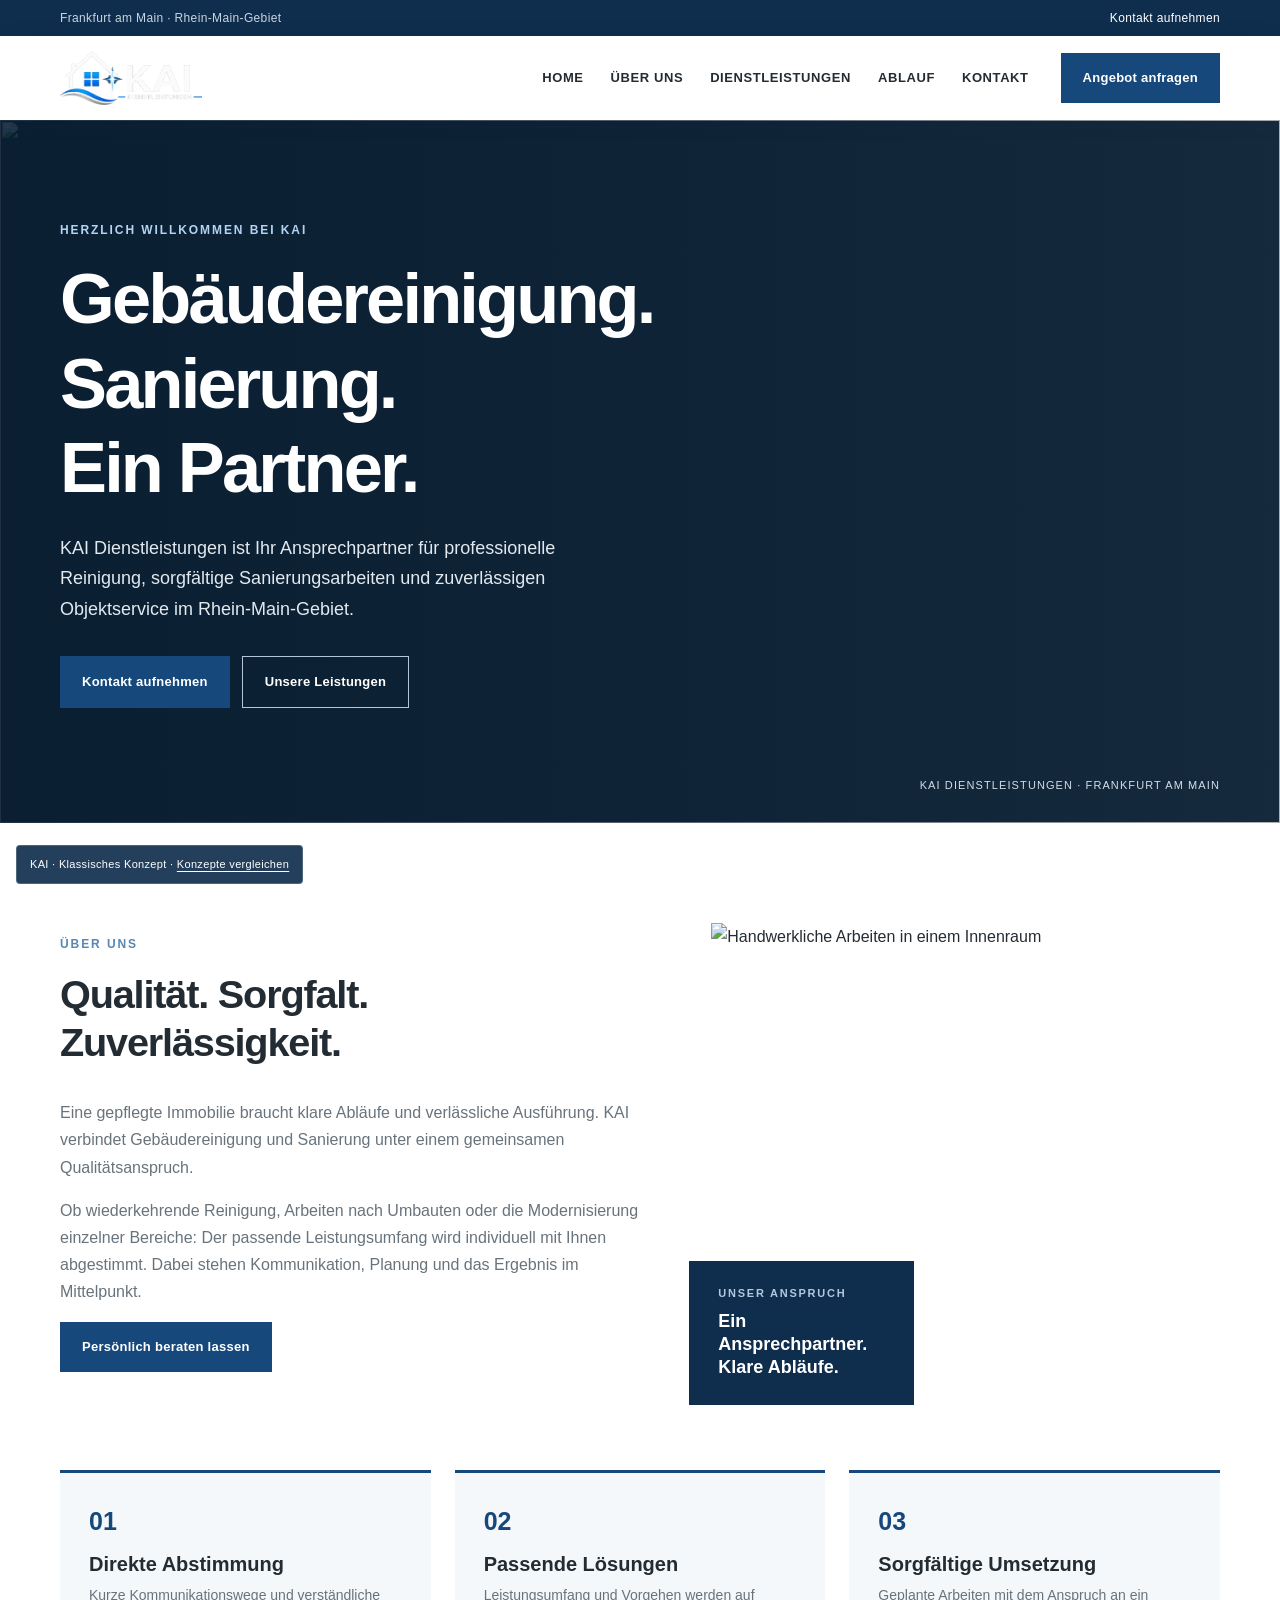
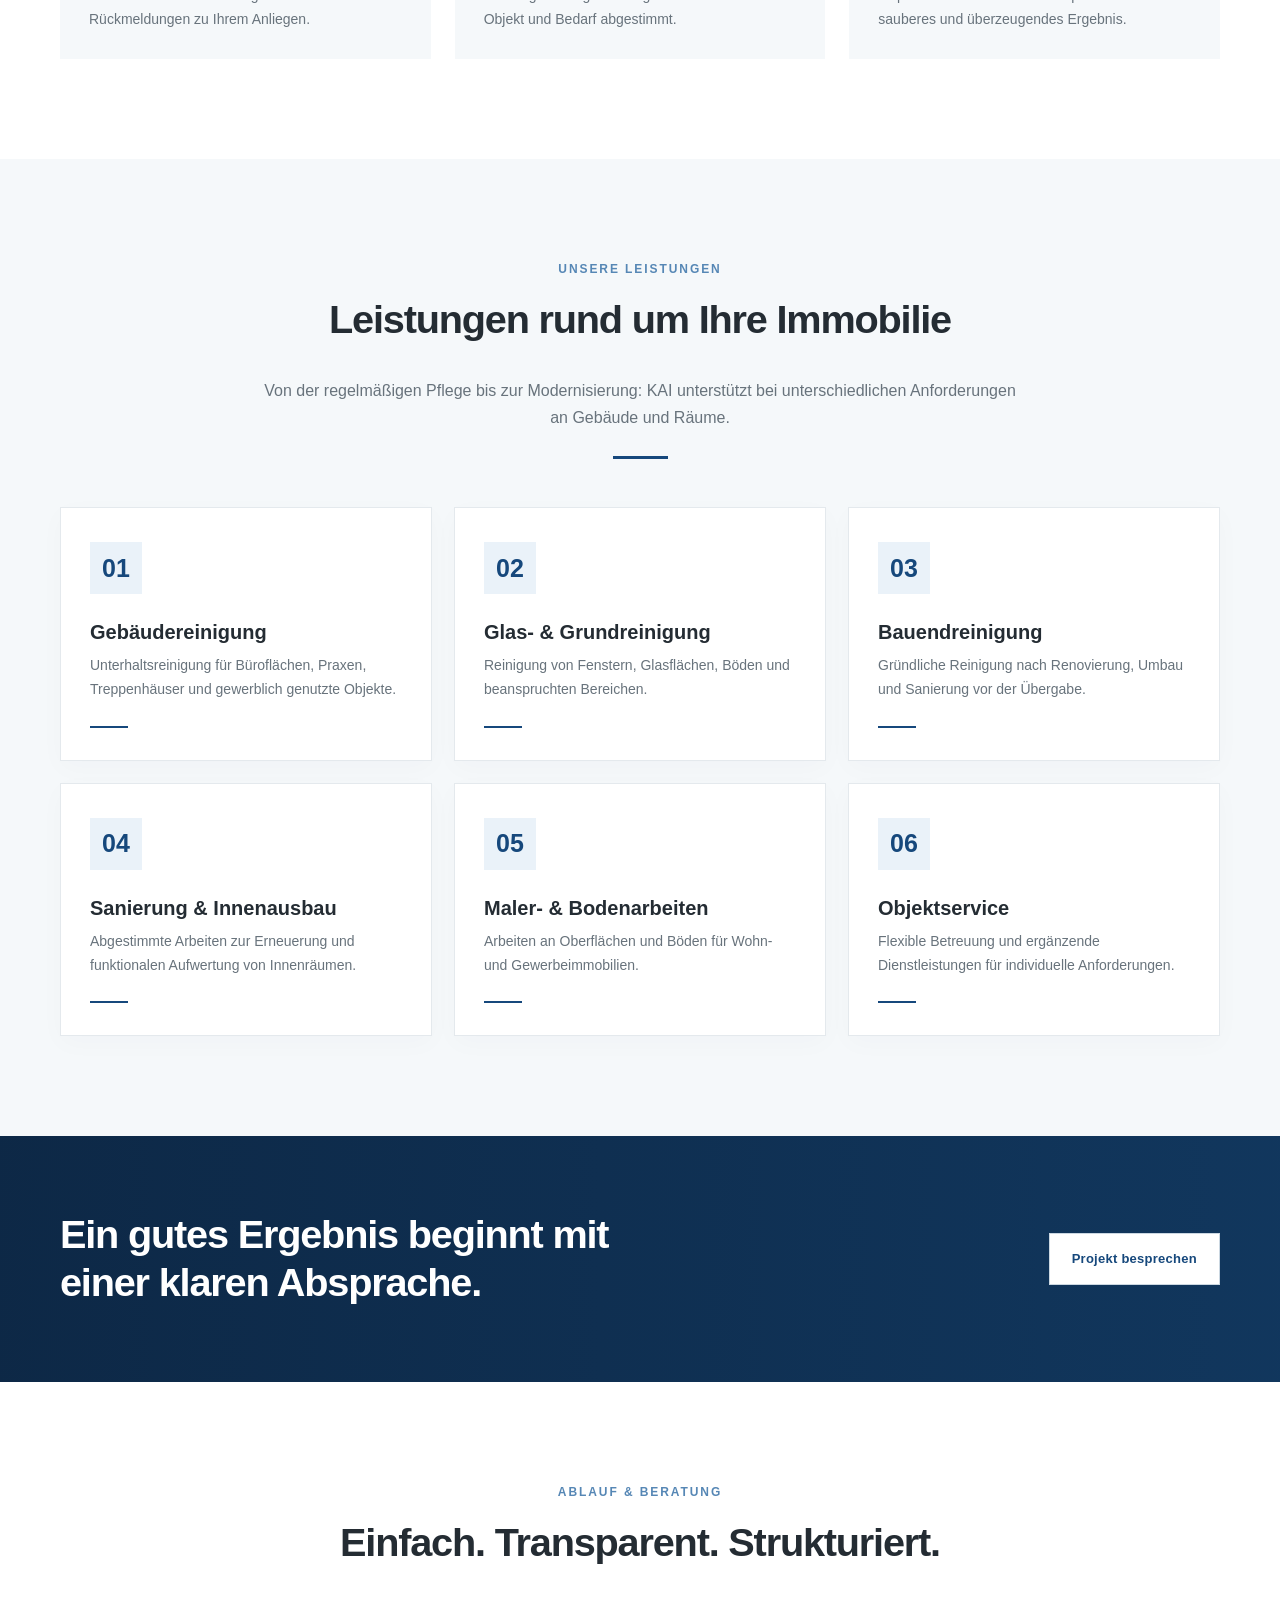
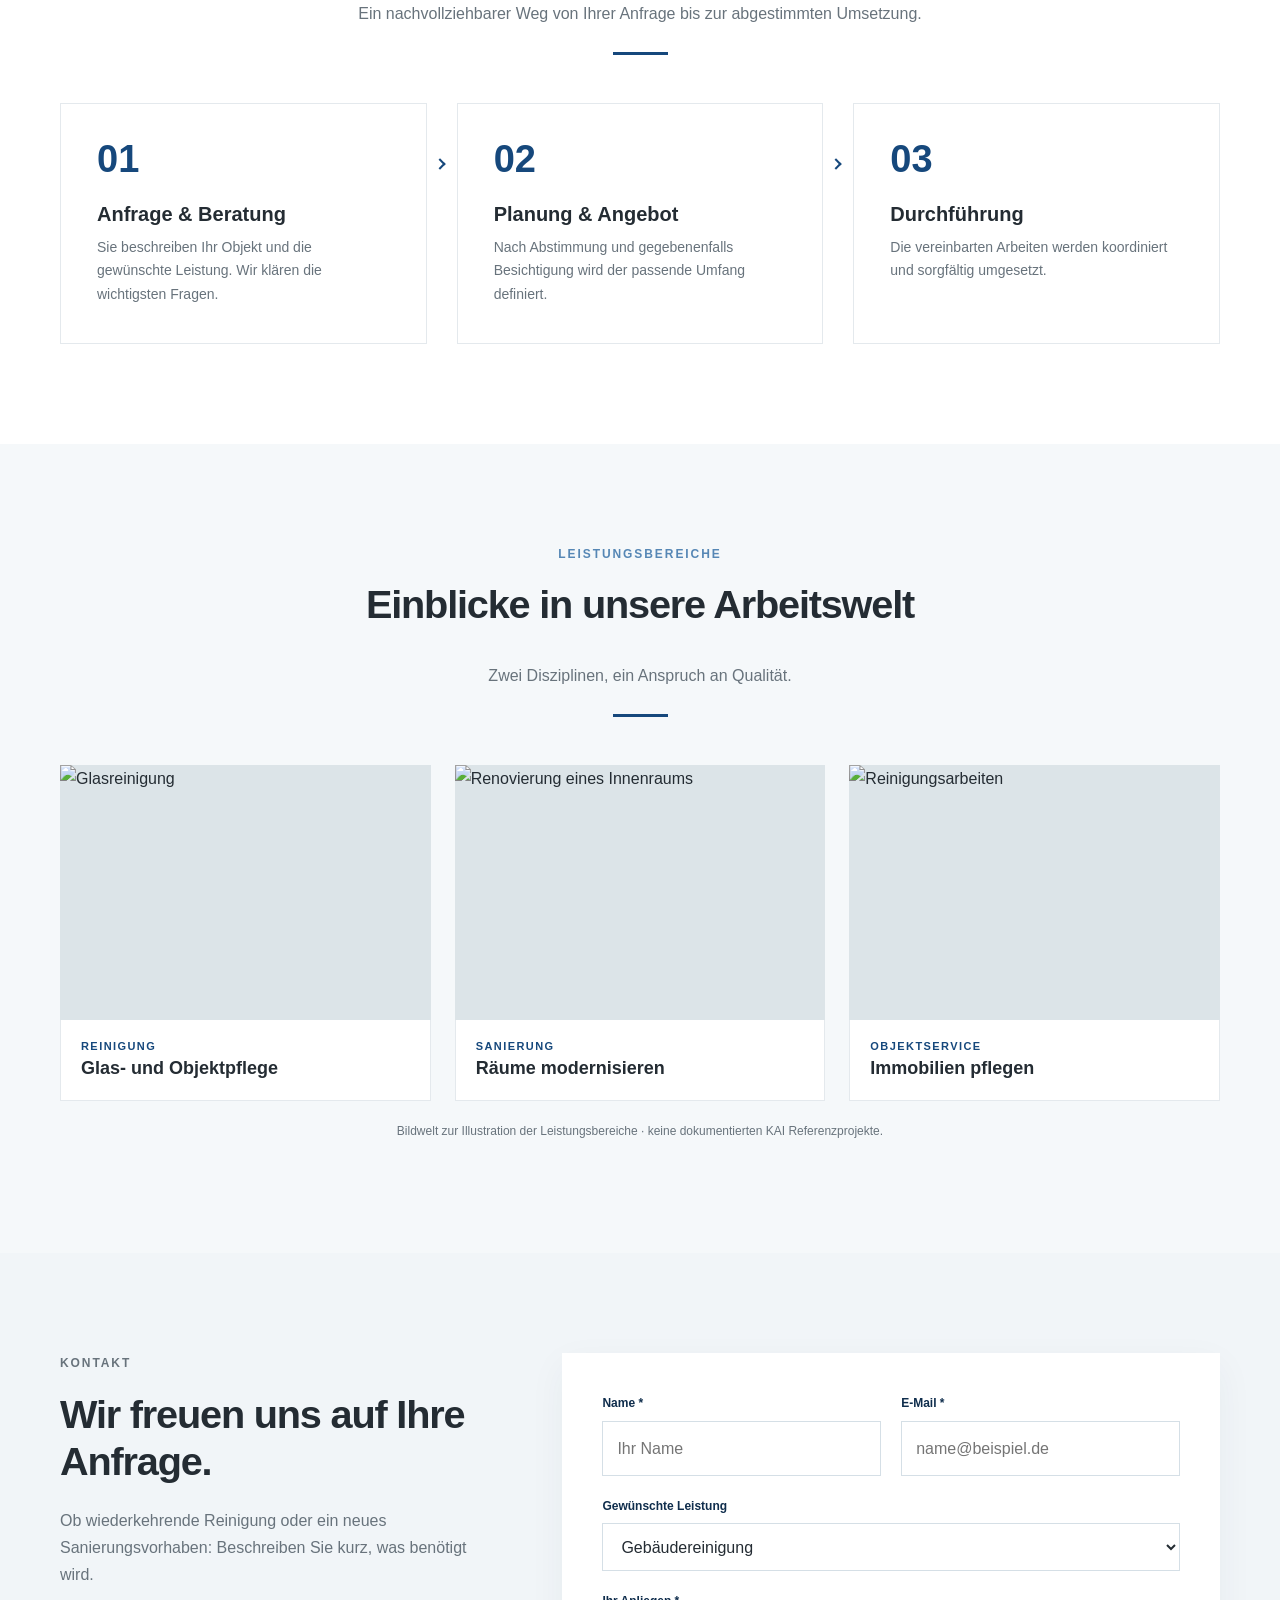
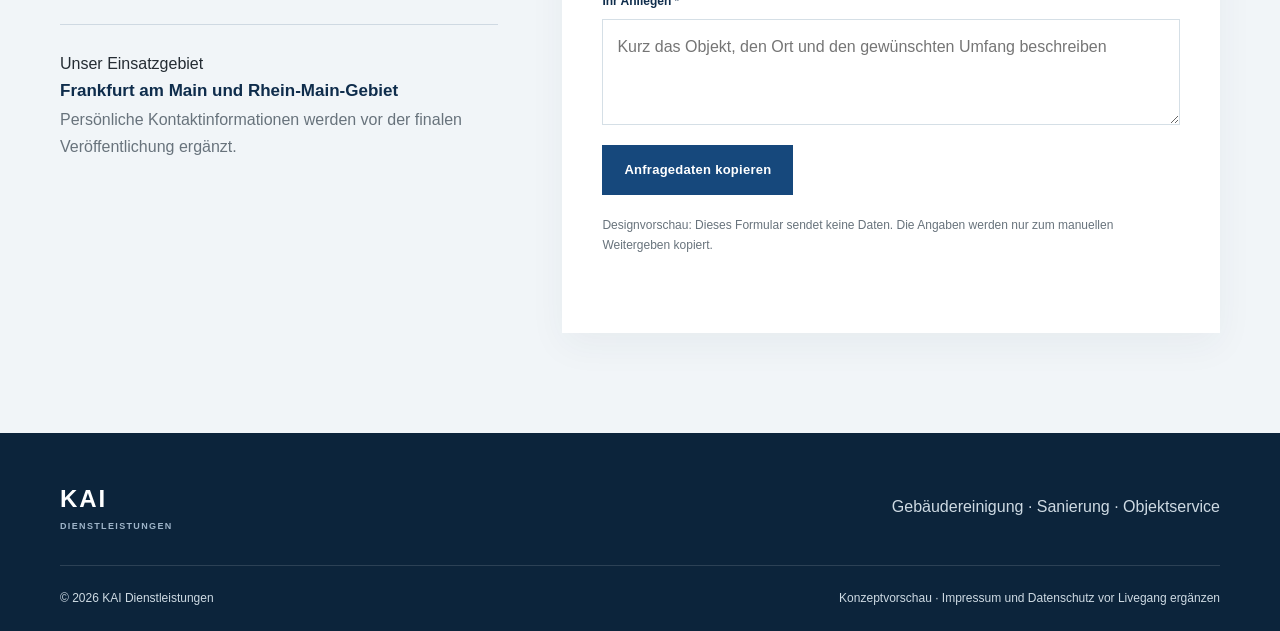
==== seta/index.html @ 24dd3ebf "Add classic Seta-inspired KAI concept as isolated preview" ====
<!doctype html>
<html lang="de">
<head>
<meta charset="utf-8"><meta name="viewport" content="width=device-width,initial-scale=1">
<meta name="theme-color" content="#ffffff">
<meta name="description" content="KAI Dienstleistungen – professionelle Gebäudereinigung, Sanierung und Objektservice in Frankfurt am Main und im Rhein-Main-Gebiet.">
<title>KAI Dienstleistungen | Klassisches Designkonzept</title>
<link rel="icon" href="../assets/kai-mark.svg" type="image/svg+xml">
<link rel="preconnect" href="https://images.pexels.com">
<style>
:root{--blue:#16487c;--navy:#0f2d4c;--ink:#242c33;--grey:#68737c;--line:#e4e9ed;--bg:#f5f8fa;--white:#fff;--max:1160px}
*{box-sizing:border-box}html{scroll-behavior:smooth;scroll-padding-top:84px}body{margin:0;background:white;color:var(--ink);font:16px/1.7 "Segoe UI",Arial,Helvetica,sans-serif}a{text-decoration:none;color:inherit}button,input,textarea,select{font:inherit}button{cursor:pointer}img{display:block;width:100%;object-fit:cover}h1,h2,h3,p{margin-top:0}h1,h2,h3{line-height:1.2}h2{font-size:clamp(27px,3.1vw,40px);letter-spacing:-.03em}h3{font-size:20px}.wrap{width:min(calc(100% - 40px),var(--max));margin-inline:auto}.utility{background:var(--navy);color:#c8d5e2;font-size:12px;letter-spacing:.03em}.utility .wrap{min-height:36px;display:flex;justify-content:space-between;align-items:center}.utility a{color:white}.nav{position:sticky;top:0;background:white;z-index:40;box-shadow:0 3px 20px #172f4914}.nav-inner{display:flex;align-items:center;min-height:84px;gap:32px}.logo{display:flex;align-items:center;gap:12px;margin-right:auto}.logo img{width:142px;height:60px;object-fit:contain}.links{display:flex;gap:27px;align-items:center;font-size:13px;font-weight:700;text-transform:uppercase;letter-spacing:.045em}.links a:hover,.links a:focus-visible{color:var(--blue)}.nav-cta,.btn{display:inline-flex;align-items:center;justify-content:center;gap:14px;border:0;background:var(--blue);color:#fff;padding:14px 22px;font-weight:700;font-size:13px;letter-spacing:.02em;transition:background .2s,transform .2s}.btn:hover,.nav-cta:hover{background:var(--navy);transform:translateY(-2px)}.btn-ghost{background:#fff;color:var(--blue);border:1px solid #cbd7e1}.btn-ghost:hover{color:white}.hamburger{display:none;background:white;border:1px solid var(--line);padding:8px 12px;font-size:24px;line-height:1}.hero{position:relative;min-height:570px;display:flex;align-items:center;color:#fff;isolation:isolate;overflow:hidden;background:#172b3e}.hero>img{position:absolute;inset:0;height:100%;z-index:-2;object-position:center 52%}.hero:after{content:"";position:absolute;inset:0;background:linear-gradient(90deg,rgba(9,29,49,.88),rgba(9,29,49,.54) 55%,rgba(9,29,49,.1));z-index:-1}.hero-content{padding-block:100px 115px}.kicker{font-weight:800;text-transform:uppercase;letter-spacing:.16em;font-size:12px;color:#5687b5;margin-bottom:17px}.hero .kicker{color:#b4d3f3}.hero h1{font-size:clamp(40px,5.5vw,72px);letter-spacing:-.04em;max-width:730px;margin-bottom:22px}.hero p:not(.kicker){font-size:18px;line-height:1.7;max-width:580px;color:#e2e9ef;margin-bottom:31px}.hero-actions{display:flex;flex-wrap:wrap;gap:12px}.hero .btn-outline{border:1px solid #b2c6d7;background:transparent}.hero .btn-outline:hover{background:#fff;color:var(--navy)}.hero-note{position:absolute;right:max(20px,calc((100% - var(--max))/2));bottom:28px;font-size:11px;letter-spacing:.1em;color:#d3dde7;text-transform:uppercase}.section{padding:100px 0}.section-head{text-align:center;max-width:760px;margin:0 auto 48px}.section-head p:last-child{color:var(--grey)}.section-head:after{content:"";display:block;width:55px;height:3px;background:var(--blue);margin:25px auto 0}.about-grid{display:grid;grid-template-columns:1.07fr .93fr;gap:66px;align-items:center}.about-copy p:not(.kicker){color:var(--grey)}.about-photo{position:relative}.about-photo img{height:460px}.about-photo .photo-stamp{position:absolute;bottom:-22px;left:-22px;background:var(--navy);color:white;padding:25px 29px;max-width:225px;font-weight:800;font-size:18px;line-height:1.3}.about-photo .photo-stamp small{display:block;color:#b1c9df;font-size:11px;letter-spacing:.16em;font-weight:700;margin-bottom:9px}.three{display:grid;grid-template-columns:repeat(3,1fr);gap:24px;margin-top:87px}.benefit{border-top:3px solid var(--blue);background:var(--bg);padding:27px 29px}.benefit .num{display:block;color:var(--blue);font-size:25px;font-weight:800;margin-bottom:10px}.benefit h3{margin-bottom:8px}.benefit p{margin-bottom:0;color:var(--grey);font-size:14px}.soft{background:var(--bg)}.services{display:grid;grid-template-columns:repeat(3,1fr);gap:22px}.service{background:#fff;border:1px solid var(--line);padding:34px 29px 32px;box-shadow:0 7px 25px #203a4c06;transition:transform .2s,box-shadow .2s}.service:hover{transform:translateY(-5px);box-shadow:0 14px 42px #203a4c16}.service-icon{display:grid;place-items:center;width:52px;height:52px;background:#eaf2f9;color:var(--blue);margin-bottom:26px;font-size:25px;font-weight:700}.service h3{margin-bottom:10px}.service p{font-size:14px;color:var(--grey);margin-bottom:0}.service .rule{height:2px;width:38px;background:var(--blue);margin-top:24px}.band{position:relative;background:var(--navy);color:white;padding:75px 0;overflow:hidden}.band:before{content:"";position:absolute;inset:0;background:linear-gradient(90deg,#0d2846f5,#123b65b0),url("https://images.pexels.com/photos/5691622/pexels-photo-5691622.jpeg?auto=compress&cs=tinysrgb&w=1400") center/cover}.band .wrap{position:relative;display:flex;align-items:center;justify-content:space-between;gap:35px}.band h2{max-width:640px;margin:0}.steps{display:grid;grid-template-columns:repeat(3,1fr);gap:30px}.step{position:relative;border:1px solid var(--line);padding:36px}.step-number{display:block;color:var(--blue);font-size:38px;font-weight:800;line-height:1;margin-bottom:24px}.step h3{margin-bottom:10px}.step p{color:var(--grey);font-size:14px;margin:0}.step:not(:last-child):after{content:"";position:absolute;top:56px;right:-18px;width:6px;height:6px;border-right:2px solid var(--blue);border-top:2px solid var(--blue);transform:rotate(45deg)}.gallery{display:grid;grid-template-columns:repeat(3,1fr);gap:24px}.gallery article{position:relative;overflow:hidden;background:#dce4e8}.gallery img{height:255px;transition:transform .35s}.gallery article:hover img{transform:scale(1.04)}.gallery h3{margin:0;padding:20px;background:white;border:1px solid var(--line);border-top:0;font-size:18px}.gallery h3 span{display:block;font-size:11px;color:var(--blue);text-transform:uppercase;letter-spacing:.13em;margin-bottom:5px}.image-disclaimer{font-size:12px;color:var(--grey);margin-top:20px;text-align:center}.contact{background:#f1f5f8}.contact-layout{display:grid;grid-template-columns:.8fr 1.2fr;gap:64px}.contact h2{margin-bottom:21px}.contact p{color:var(--grey)}.contact-info{border-top:1px solid #cfd9e2;margin-top:35px;padding-top:25px}.contact-info strong{display:block;color:var(--navy);font-size:17px}.form{background:white;box-shadow:0 12px 35px #22384d0d;padding:40px;display:grid;grid-template-columns:1fr 1fr;gap:20px}.field{display:flex;flex-direction:column;gap:7px}.field.full,.form .btn,.form-note,.form-status{grid-column:1/-1}.field label{font-size:12px;font-weight:800;color:var(--navy)}.field input,.field textarea,.field select{width:100%;border:1px solid #d5dfe6;padding:13px 14px;background:white;min-height:48px;color:var(--ink);outline-offset:3px}.field textarea{min-height:106px;resize:vertical}.field input:focus,.field textarea:focus,.field select:focus{border-color:var(--blue)}.form .btn{justify-self:start}.form-note{font-size:12px!important;margin:0}.form-status{font-size:13px;color:var(--navy);font-weight:700;min-height:17px}.footer{background:#0c243b;color:#cedae3;padding:46px 0 23px}.footer-top{display:flex;justify-content:space-between;align-items:center;gap:20px;border-bottom:1px solid #ffffff22;padding-bottom:30px}.footer .wordmark{color:white;font-weight:900;letter-spacing:.08em;font-size:24px}.footer .wordmark small{display:block;letter-spacing:.15em;font-size:9px;color:#9fb5c9}.footer-bottom{display:flex;justify-content:space-between;gap:20px;font-size:12px;padding-top:22px}.concept-label{position:fixed;left:16px;bottom:16px;z-index:30;background:#0f2d4ce9;color:#fff;font-size:11px;padding:9px 13px;letter-spacing:.03em;border:1px solid #ffffff33;border-radius:4px}.concept-label a{text-decoration:underline;text-underline-offset:3px}.skip{position:absolute;left:-999px;top:0;background:white;color:var(--navy);z-index:99;padding:10px}.skip:focus{left:10px}a:focus-visible,button:focus-visible{outline:3px solid #7aaff0;outline-offset:4px}
@media(max-width:900px){.links{gap:14px}.nav-cta{display:none}.about-grid{gap:32px}.three,.services,.gallery{grid-template-columns:repeat(2,1fr)}.contact-layout{grid-template-columns:1fr;gap:25px}.band .wrap{display:block}.band .btn{margin-top:24px}}
@media(max-width:650px){.utility .wrap{font-size:10px}.nav-inner{min-height:70px}.logo img{width:116px;height:54px}.hamburger{display:block}.links{display:none;position:absolute;top:70px;left:0;right:0;background:white;padding:20px;flex-direction:column;align-items:stretch;gap:5px;box-shadow:0 14px 25px #0d203025}.links.open{display:flex}.links a{padding:10px}.hero{min-height:610px}.hero-content{padding-block:82px 95px}.hero h1{font-size:46px}.hero p:not(.kicker){font-size:16px}.hero-note{display:none}.section{padding:72px 0}.about-grid,.three,.services,.steps,.gallery{grid-template-columns:1fr}.about-photo img{height:330px}.about-photo .photo-stamp{left:8px;bottom:-16px}.three{margin-top:70px}.step:after{display:none}.form{padding:22px;grid-template-columns:1fr}.footer-top,.footer-bottom{align-items:flex-start;flex-direction:column}.concept-label{left:8px;bottom:8px;font-size:10px}}
@media(prefers-reduced-motion:reduce){html{scroll-behavior:auto}*,*:before,*:after{transition:none!important;animation:none!important}}
</style>
</head>
<body>
<a class="skip" href="#main">Zum Inhalt springen</a>
<div class="utility"><div class="wrap"><span>Frankfurt am Main · Rhein-Main-Gebiet</span><a href="#kontakt">Kontakt aufnehmen</a></div></div>
<header class="nav"><div class="wrap nav-inner">
<a class="logo" href="#start" aria-label="KAI Dienstleistungen Start"><img src="../assets/kai-logo.svg" alt="KAI Dienstleistungen" width="142" height="60"></a>
<button class="hamburger" type="button" aria-label="Menü öffnen" aria-expanded="false" aria-controls="navlinks">☰</button>
<nav class="links" id="navlinks" aria-label="Hauptmenü"><a href="#start">Home</a><a href="#ueber">Über uns</a><a href="#leistungen">Dienstleistungen</a><a href="#ablauf">Ablauf</a><a href="#kontakt">Kontakt</a></nav>
<a href="#kontakt" class="nav-cta">Angebot anfragen</a></div></header>
<main id="main">
<section id="start" class="hero"><img src="https://images.pexels.com/photos/8488029/pexels-photo-8488029.jpeg?auto=compress&amp;cs=tinysrgb&amp;w=2000" alt="" fetchpriority="high"><div class="wrap hero-content"><p class="kicker">Herzlich willkommen bei KAI</p><h1>Gebäudereinigung.<br>Sanierung.<br>Ein Partner.</h1><p>KAI Dienstleistungen ist Ihr Ansprechpartner für professionelle Reinigung, sorgfältige Sanierungsarbeiten und zuverlässigen Objektservice im Rhein-Main-Gebiet.</p><div class="hero-actions"><a class="btn" href="#kontakt">Kontakt aufnehmen</a><a class="btn btn-outline" href="#leistungen">Unsere Leistungen</a></div></div><span class="hero-note">KAI Dienstleistungen · Frankfurt am Main</span></section>
<section class="section" id="ueber"><div class="wrap">
<div class="about-grid"><div class="about-copy"><p class="kicker">Über uns</p><h2>Qualität. Sorgfalt.<br>Zuverlässigkeit.</h2><p>Eine gepflegte Immobilie braucht klare Abläufe und verlässliche Ausführung. KAI verbindet Gebäudereinigung und Sanierung unter einem gemeinsamen Qualitätsanspruch.</p><p>Ob wiederkehrende Reinigung, Arbeiten nach Umbauten oder die Modernisierung einzelner Bereiche: Der passende Leistungsumfang wird individuell mit Ihnen abgestimmt. Dabei stehen Kommunikation, Planung und das Ergebnis im Mittelpunkt.</p><a href="#kontakt" class="btn">Persönlich beraten lassen</a></div><div class="about-photo"><img src="https://images.pexels.com/photos/5691622/pexels-photo-5691622.jpeg?auto=compress&amp;cs=tinysrgb&amp;w=1100" alt="Handwerkliche Arbeiten in einem Innenraum" loading="lazy"><div class="photo-stamp"><small>UNSER ANSPRUCH</small>Ein Ansprechpartner. Klare Abläufe.</div></div></div>
<div class="three"><article class="benefit"><span class="num">01</span><h3>Direkte Abstimmung</h3><p>Kurze Kommunikationswege und verständliche Rückmeldungen zu Ihrem Anliegen.</p></article><article class="benefit"><span class="num">02</span><h3>Passende Lösungen</h3><p>Leistungsumfang und Vorgehen werden auf Objekt und Bedarf abgestimmt.</p></article><article class="benefit"><span class="num">03</span><h3>Sorgfältige Umsetzung</h3><p>Geplante Arbeiten mit dem Anspruch an ein sauberes und überzeugendes Ergebnis.</p></article></div>
</div></section>
<section id="leistungen" class="section soft"><div class="wrap"><div class="section-head"><p class="kicker">Unsere Leistungen</p><h2>Leistungen rund um Ihre Immobilie</h2><p>Von der regelmäßigen Pflege bis zur Modernisierung: KAI unterstützt bei unterschiedlichen Anforderungen an Gebäude und Räume.</p></div>
<div class="services"><article class="service"><div class="service-icon" aria-hidden="true">01</div><h3>Gebäudereinigung</h3><p>Unterhaltsreinigung für Büroflächen, Praxen, Treppenhäuser und gewerblich genutzte Objekte.</p><div class="rule"></div></article><article class="service"><div class="service-icon" aria-hidden="true">02</div><h3>Glas- &amp; Grundreinigung</h3><p>Reinigung von Fenstern, Glasflächen, Böden und beanspruchten Bereichen.</p><div class="rule"></div></article><article class="service"><div class="service-icon" aria-hidden="true">03</div><h3>Bauendreinigung</h3><p>Gründliche Reinigung nach Renovierung, Umbau und Sanierung vor der Übergabe.</p><div class="rule"></div></article><article class="service"><div class="service-icon" aria-hidden="true">04</div><h3>Sanierung &amp; Innenausbau</h3><p>Abgestimmte Arbeiten zur Erneuerung und funktionalen Aufwertung von Innenräumen.</p><div class="rule"></div></article><article class="service"><div class="service-icon" aria-hidden="true">05</div><h3>Maler- &amp; Bodenarbeiten</h3><p>Arbeiten an Oberflächen und Böden für Wohn- und Gewerbeimmobilien.</p><div class="rule"></div></article><article class="service"><div class="service-icon" aria-hidden="true">06</div><h3>Objektservice</h3><p>Flexible Betreuung und ergänzende Dienstleistungen für individuelle Anforderungen.</p><div class="rule"></div></article></div>
</div></section>
<section class="band"><div class="wrap"><h2>Ein gutes Ergebnis beginnt mit einer klaren Absprache.</h2><a href="#kontakt" class="btn btn-ghost">Projekt besprechen</a></div></section>
<section id="ablauf" class="section"><div class="wrap"><div class="section-head"><p class="kicker">Ablauf &amp; Beratung</p><h2>Einfach. Transparent. Strukturiert.</h2><p>Ein nachvollziehbarer Weg von Ihrer Anfrage bis zur abgestimmten Umsetzung.</p></div><div class="steps"><article class="step"><span class="step-number">01</span><h3>Anfrage &amp; Beratung</h3><p>Sie beschreiben Ihr Objekt und die gewünschte Leistung. Wir klären die wichtigsten Fragen.</p></article><article class="step"><span class="step-number">02</span><h3>Planung &amp; Angebot</h3><p>Nach Abstimmung und gegebenenfalls Besichtigung wird der passende Umfang definiert.</p></article><article class="step"><span class="step-number">03</span><h3>Durchführung</h3><p>Die vereinbarten Arbeiten werden koordiniert und sorgfältig umgesetzt.</p></article></div></div></section>
<section class="section soft" id="einblicke"><div class="wrap"><div class="section-head"><p class="kicker">Leistungsbereiche</p><h2>Einblicke in unsere Arbeitswelt</h2><p>Zwei Disziplinen, ein Anspruch an Qualität.</p></div><div class="gallery"><article><img src="https://images.pexels.com/photos/29502230/pexels-photo-29502230.jpeg?auto=compress&amp;cs=tinysrgb&amp;w=850" alt="Glasreinigung" loading="lazy"><h3><span>Reinigung</span>Glas- und Objektpflege</h3></article><article><img src="https://images.pexels.com/photos/7218525/pexels-photo-7218525.jpeg?auto=compress&amp;cs=tinysrgb&amp;w=850" alt="Renovierung eines Innenraums" loading="lazy"><h3><span>Sanierung</span>Räume modernisieren</h3></article><article><img src="https://images.pexels.com/photos/6197111/pexels-photo-6197111.jpeg?auto=compress&amp;cs=tinysrgb&amp;w=850" alt="Reinigungsarbeiten" loading="lazy"><h3><span>Objektservice</span>Immobilien pflegen</h3></article></div><p class="image-disclaimer">Bildwelt zur Illustration der Leistungsbereiche · keine dokumentierten KAI Referenzprojekte.</p></div></section>
<section class="section contact" id="kontakt"><div class="wrap contact-layout"><div><p class="kicker">Kontakt</p><h2>Wir freuen uns auf Ihre Anfrage.</h2><p>Ob wiederkehrende Reinigung oder ein neues Sanierungsvorhaben: Beschreiben Sie kurz, was benötigt wird.</p><div class="contact-info"><span>Unser Einsatzgebiet</span><strong>Frankfurt am Main und Rhein-Main-Gebiet</strong><p>Persönliche Kontaktinformationen werden vor der finalen Veröffentlichung ergänzt.</p></div></div><form class="form" id="copy-form"><div class="field"><label for="f-name">Name *</label><input id="f-name" name="name" required autocomplete="name" placeholder="Ihr Name"></div><div class="field"><label for="f-email">E-Mail *</label><input id="f-email" name="email" type="email" required autocomplete="email" placeholder="name@beispiel.de"></div><div class="field full"><label for="f-service">Gewünschte Leistung</label><select id="f-service" name="service"><option>Gebäudereinigung</option><option>Glas- und Grundreinigung</option><option>Bauendreinigung</option><option>Sanierung und Innenausbau</option><option>Maler- und Bodenarbeiten</option><option>Objektservice</option></select></div><div class="field full"><label for="f-message">Ihr Anliegen *</label><textarea id="f-message" name="message" required placeholder="Kurz das Objekt, den Ort und den gewünschten Umfang beschreiben"></textarea></div><button type="submit" class="btn">Anfragedaten kopieren</button><p class="form-note">Designvorschau: Dieses Formular sendet keine Daten. Die Angaben werden nur zum manuellen Weitergeben kopiert.</p><div role="status" aria-live="polite" class="form-status" id="form-status"></div></form></div></section>
</main>
<footer class="footer"><div class="wrap"><div class="footer-top"><div class="wordmark">KAI<small>DIENSTLEISTUNGEN</small></div><span>Gebäudereinigung · Sanierung · Objektservice</span></div><div class="footer-bottom"><span>© <span id="year"></span> KAI Dienstleistungen</span><span>Konzeptvorschau · Impressum und Datenschutz vor Livegang ergänzen</span></div></div></footer>
<div class="concept-label">KAI · Klassisches Konzept · <a href="../konzepte/">Konzepte vergleichen</a></div>
<script>
document.getElementById('year').textContent=new Date().getFullYear();
const menu=document.querySelector('.hamburger'), links=document.querySelector('.links');
menu.addEventListener('click',function(){const open=links.classList.toggle('open');menu.setAttribute('aria-expanded',String(open));menu.setAttribute('aria-label',open?'Menü schließen':'Menü öffnen')});
links.querySelectorAll('a').forEach(a=>a.addEventListener('click',()=>{links.classList.remove('open');menu.setAttribute('aria-expanded','false')}));
document.getElementById('copy-form').addEventListener('submit',async function(e){e.preventDefault();if(!this.reportValidity())return;const d=new FormData(this);const txt='KAI Anfrage\nName: '+d.get('name')+'\nE-Mail: '+d.get('email')+'\nLeistung: '+d.get('service')+'\nNachricht: '+d.get('message');const status=document.getElementById('form-status');try{if(navigator.clipboard&&window.isSecureContext){await navigator.clipboard.writeText(txt)}else{const t=document.createElement('textarea');t.value=txt;document.body.appendChild(t);t.select();if(!document.execCommand('copy'))throw Error('Kopieren nicht möglich');t.remove()}status.textContent='Angaben kopiert. Es wurde nichts versendet.'}catch(err){status.textContent='Automatisches Kopieren nicht verfügbar. Bitte Ihre Angaben manuell kopieren.'}});
</script>
</body></html>
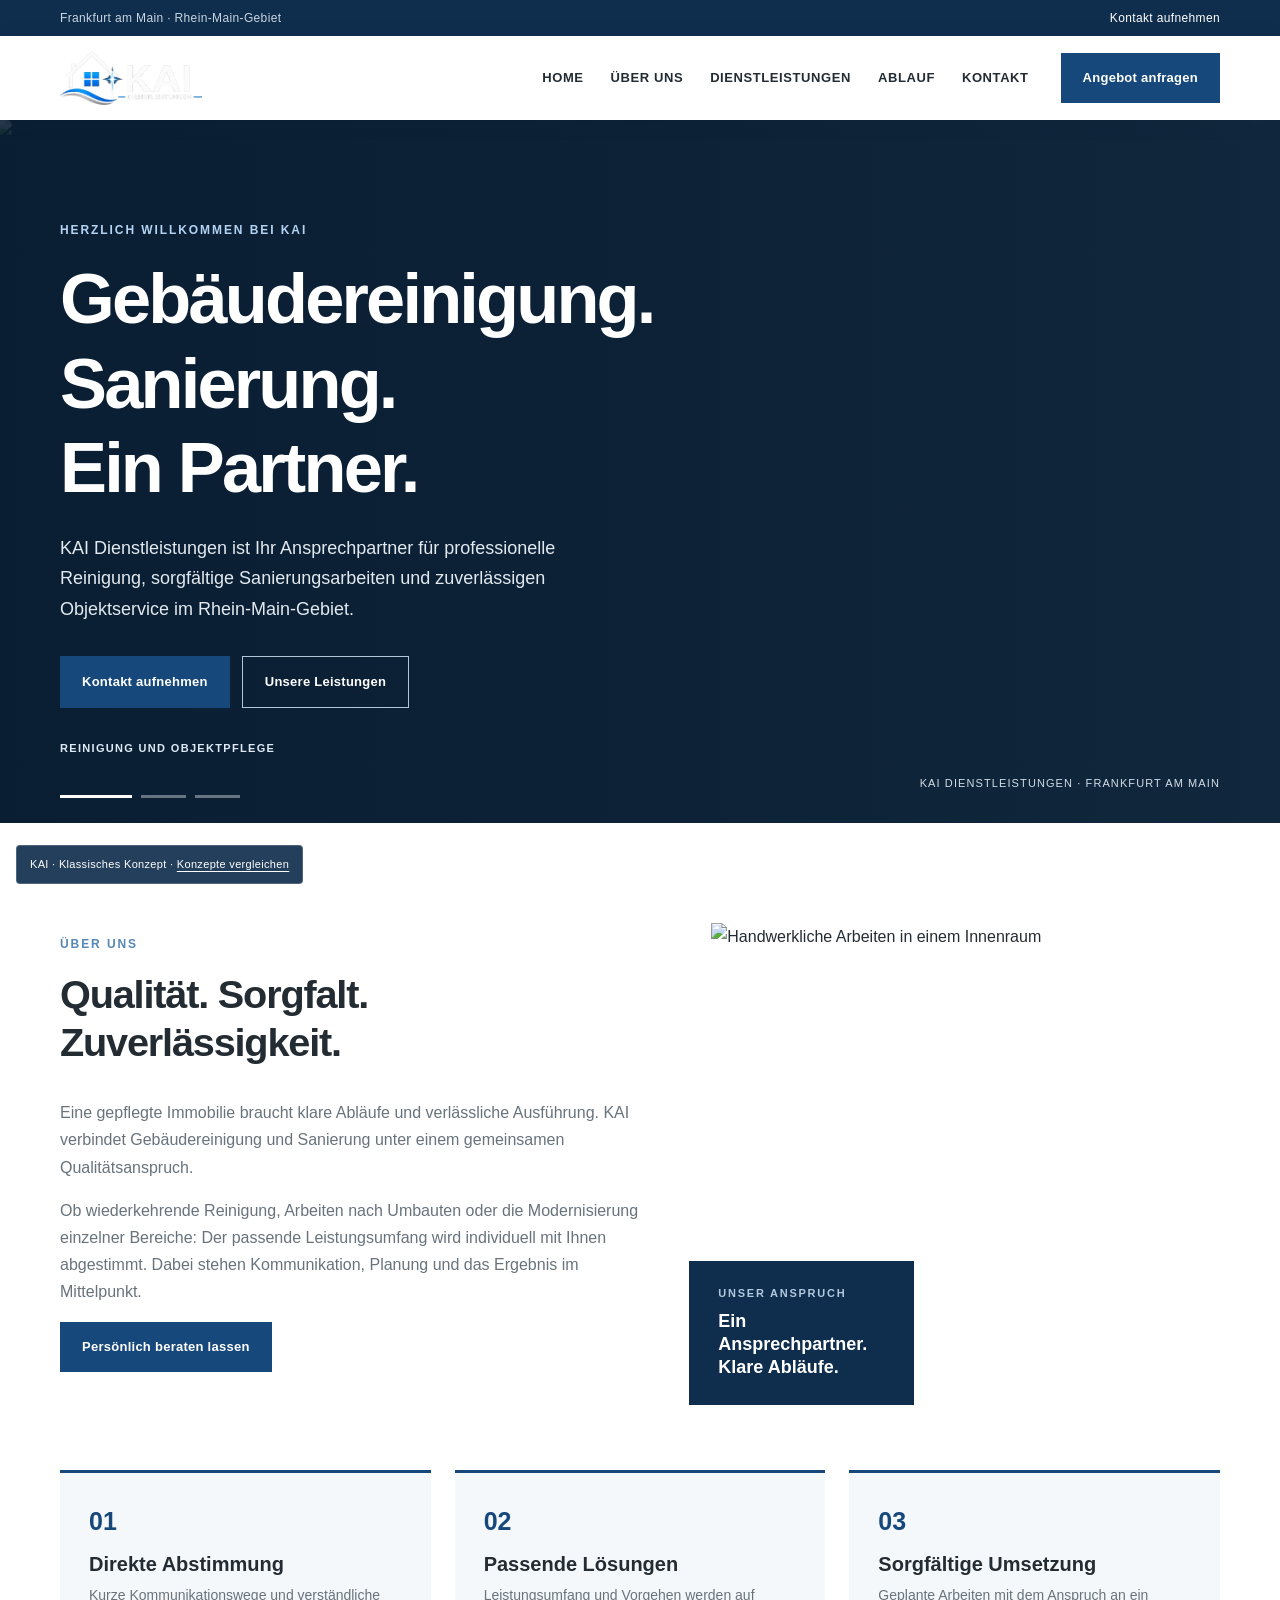
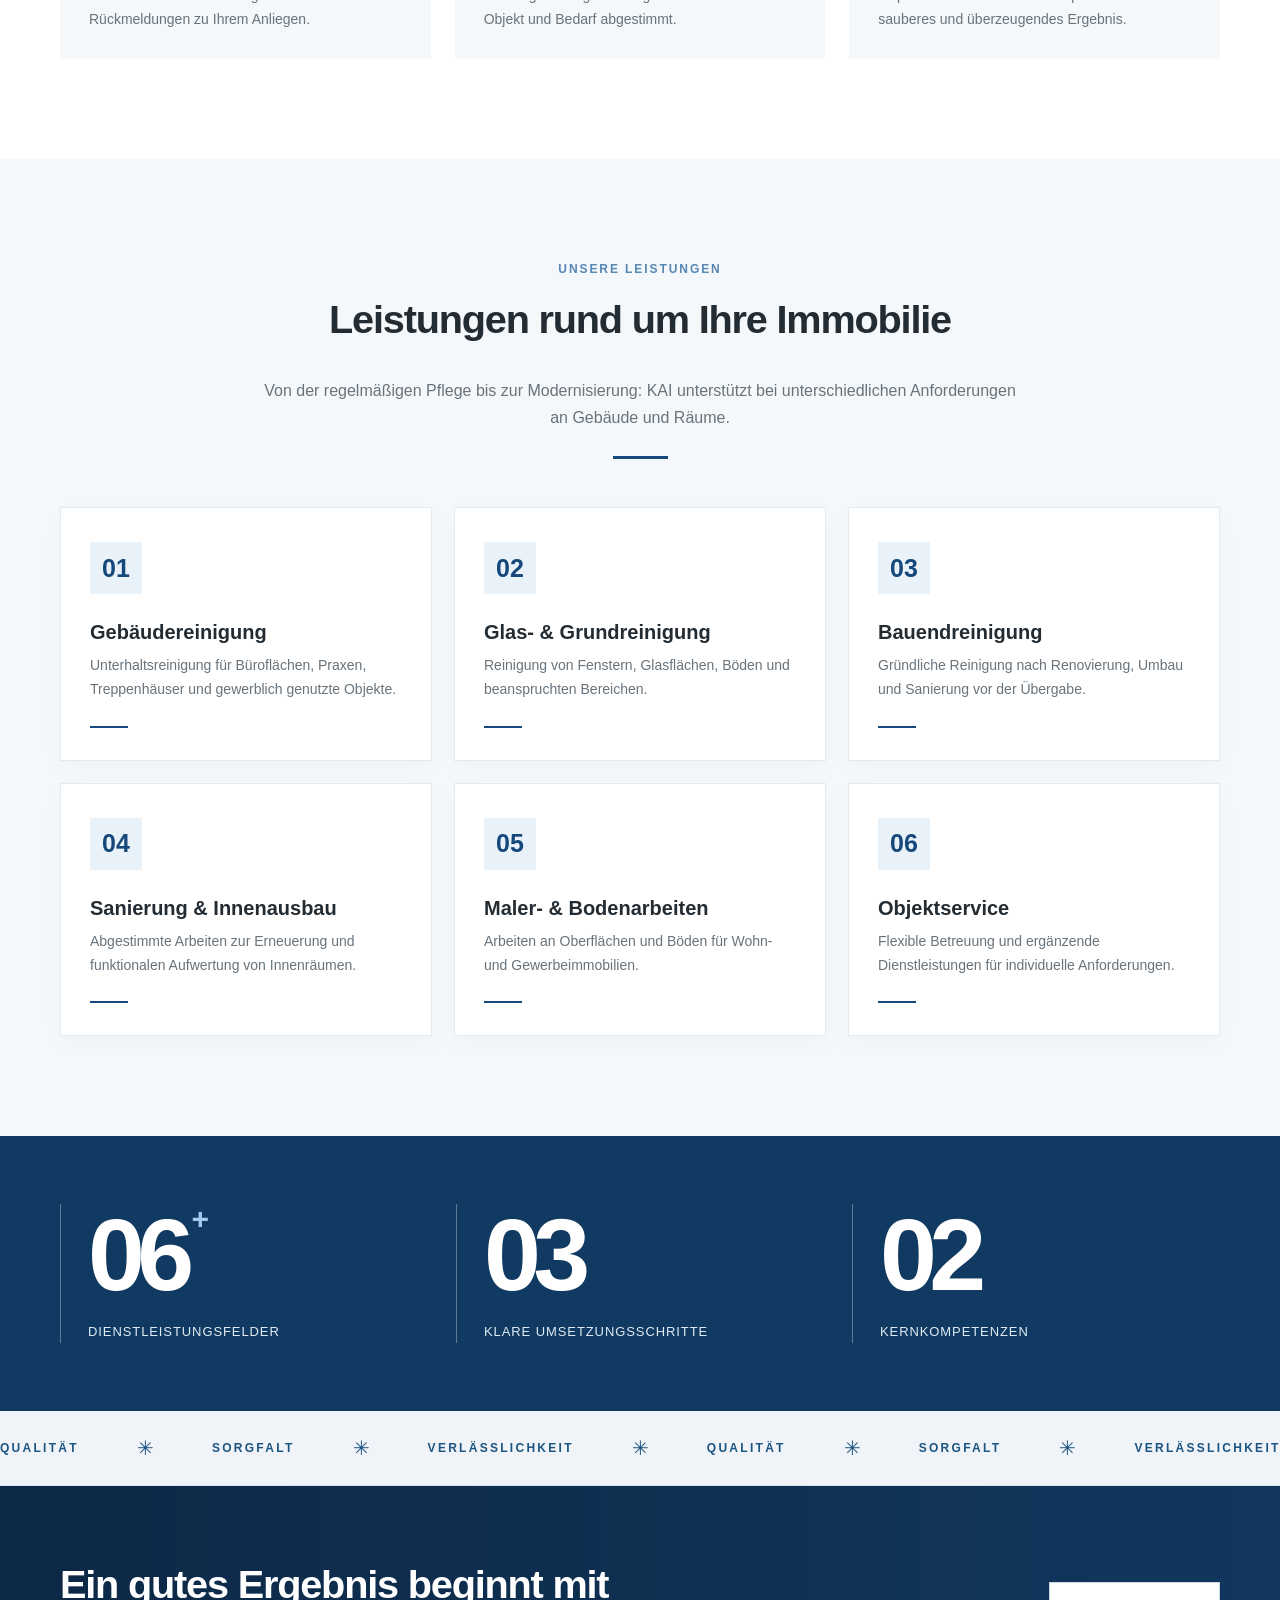
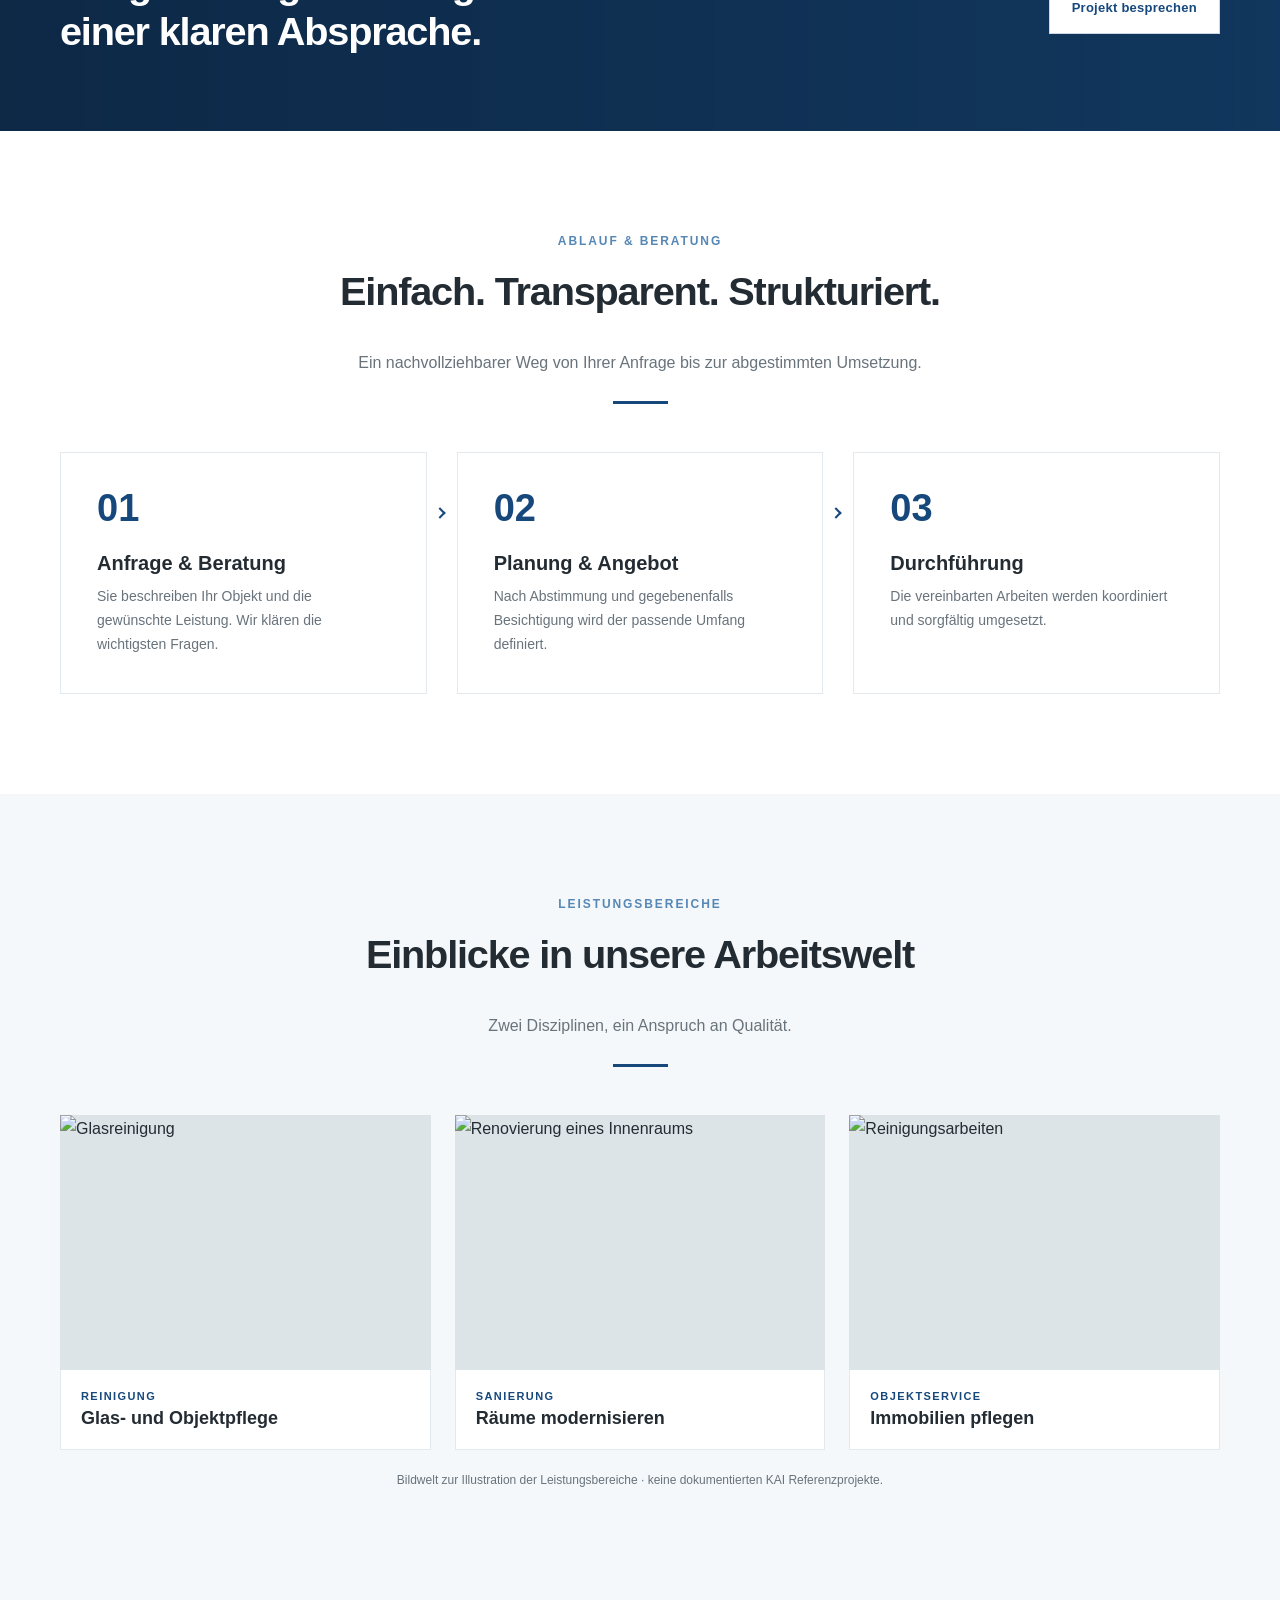
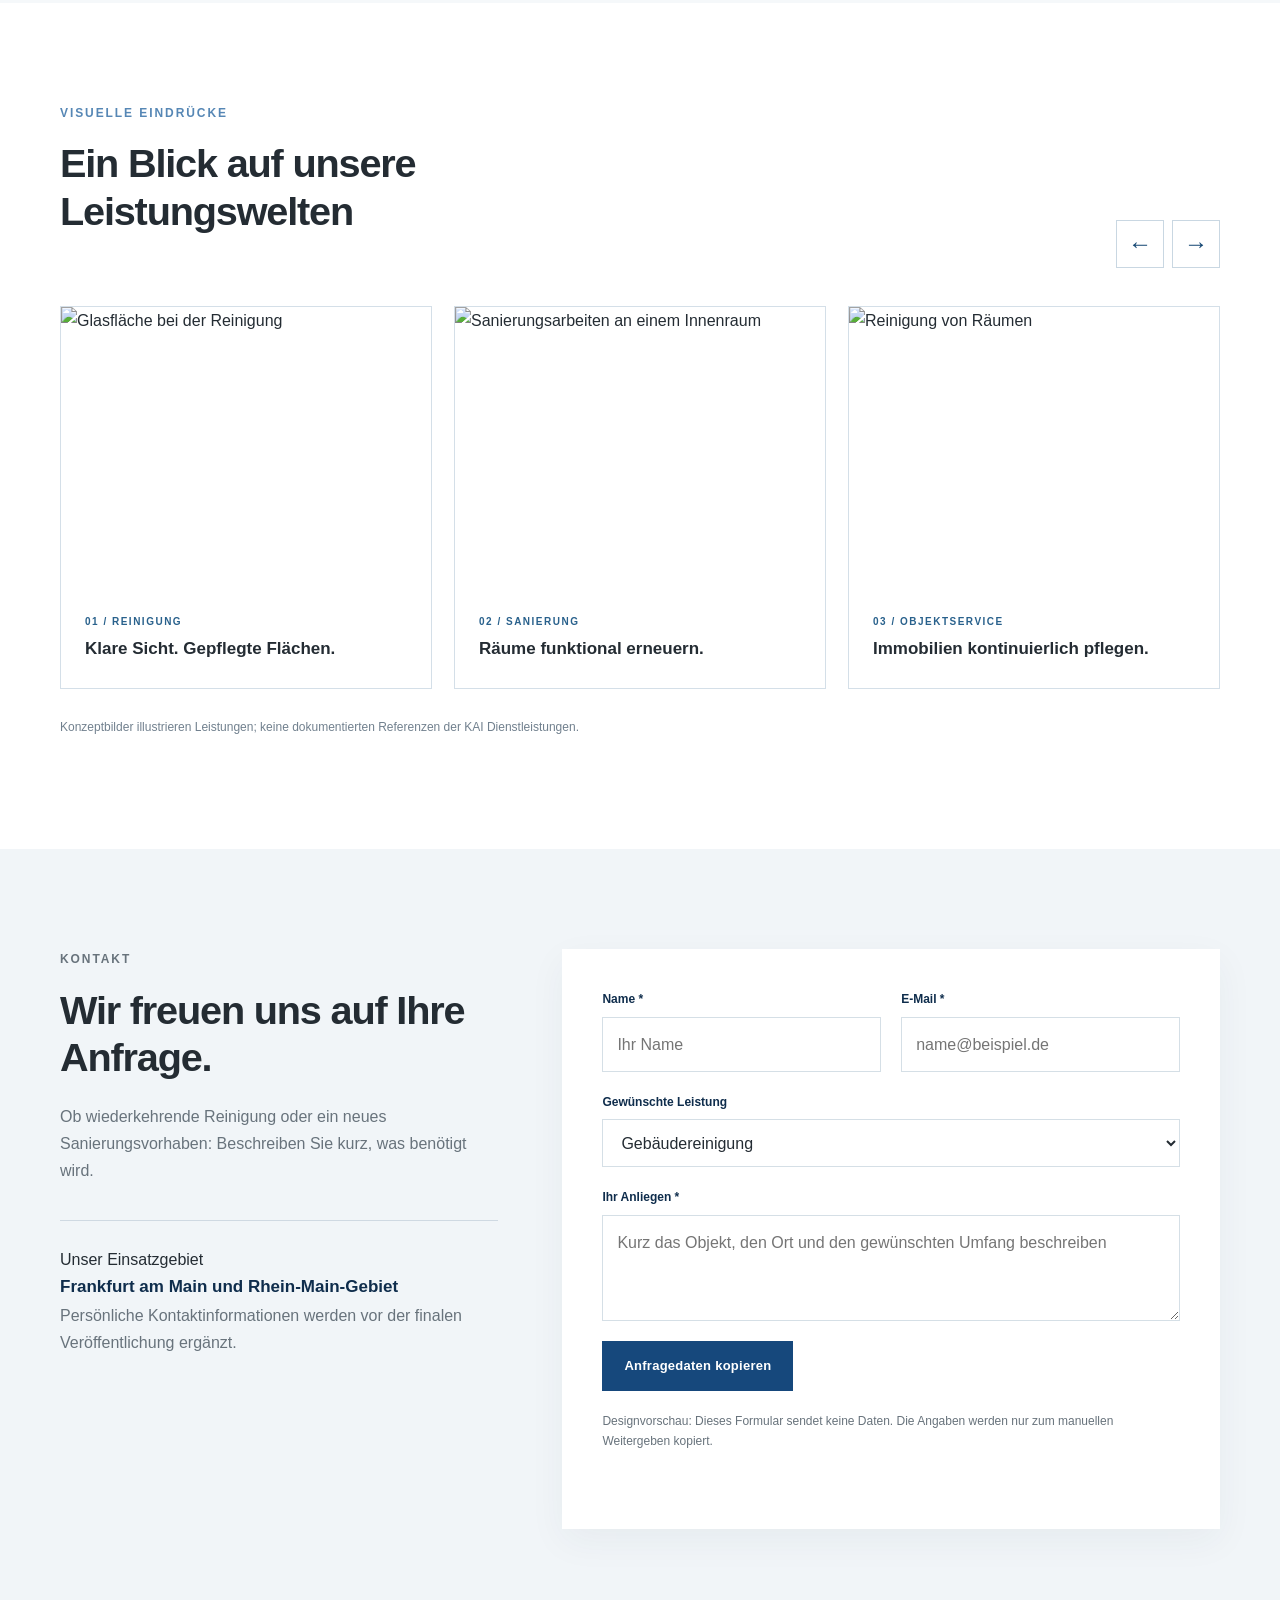
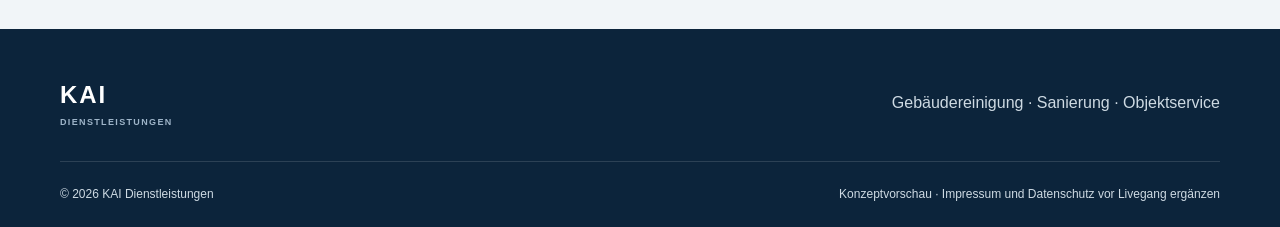
==== commit 02b93db6: "Rework classic Seta concept with actual motion modules and service gallery" ====
--- a/seta/index.html
+++ b/seta/index.html
@@ -2,6 +2,7 @@
 <html lang="de">
 <head>
 <meta charset="utf-8"><meta name="viewport" content="width=device-width,initial-scale=1">
+<meta name="robots" content="noindex,nofollow">
 <meta name="theme-color" content="#ffffff">
 <meta name="description" content="KAI Dienstleistungen – professionelle Gebäudereinigung, Sanierung und Objektservice in Frankfurt am Main und im Rhein-Main-Gebiet.">
 <title>KAI Dienstleistungen | Klassisches Designkonzept</title>
@@ -14,6 +15,7 @@
 @media(max-width:650px){.utility .wrap{font-size:10px}.nav-inner{min-height:70px}.logo img{width:116px;height:54px}.hamburger{display:block}.links{display:none;position:absolute;top:70px;left:0;right:0;background:white;padding:20px;flex-direction:column;align-items:stretch;gap:5px;box-shadow:0 14px 25px #0d203025}.links.open{display:flex}.links a{padding:10px}.hero{min-height:610px}.hero-content{padding-block:82px 95px}.hero h1{font-size:46px}.hero p:not(.kicker){font-size:16px}.hero-note{display:none}.section{padding:72px 0}.about-grid,.three,.services,.steps,.gallery{grid-template-columns:1fr}.about-photo img{height:330px}.about-photo .photo-stamp{left:8px;bottom:-16px}.three{margin-top:70px}.step:after{display:none}.form{padding:22px;grid-template-columns:1fr}.footer-top,.footer-bottom{align-items:flex-start;flex-direction:column}.concept-label{left:8px;bottom:8px;font-size:10px}}
 @media(prefers-reduced-motion:reduce){html{scroll-behavior:auto}*,*:before,*:after{transition:none!important;animation:none!important}}
 </style>
+<link rel="stylesheet" href="motion.css">
 </head>
 <body>
 <a class="skip" href="#main">Zum Inhalt springen</a>
@@ -24,7 +26,13 @@
 <nav class="links" id="navlinks" aria-label="Hauptmenü"><a href="#start">Home</a><a href="#ueber">Über uns</a><a href="#leistungen">Dienstleistungen</a><a href="#ablauf">Ablauf</a><a href="#kontakt">Kontakt</a></nav>
 <a href="#kontakt" class="nav-cta">Angebot anfragen</a></div></header>
 <main id="main">
-<section id="start" class="hero"><img src="https://images.pexels.com/photos/8488029/pexels-photo-8488029.jpeg?auto=compress&amp;cs=tinysrgb&amp;w=2000" alt="" fetchpriority="high"><div class="wrap hero-content"><p class="kicker">Herzlich willkommen bei KAI</p><h1>Gebäudereinigung.<br>Sanierung.<br>Ein Partner.</h1><p>KAI Dienstleistungen ist Ihr Ansprechpartner für professionelle Reinigung, sorgfältige Sanierungsarbeiten und zuverlässigen Objektservice im Rhein-Main-Gebiet.</p><div class="hero-actions"><a class="btn" href="#kontakt">Kontakt aufnehmen</a><a class="btn btn-outline" href="#leistungen">Unsere Leistungen</a></div></div><span class="hero-note">KAI Dienstleistungen · Frankfurt am Main</span></section>
+<section id="start" class="hero"><div class="hero-visual" aria-hidden="true">
+<img class="hero-frame is-active" src="https://images.pexels.com/photos/8488029/pexels-photo-8488029.jpeg?auto=compress&amp;cs=tinysrgb&amp;w=2000" alt="" fetchpriority="high">
+<img class="hero-frame" src="https://images.pexels.com/photos/5691622/pexels-photo-5691622.jpeg?auto=compress&amp;cs=tinysrgb&amp;w=2000" alt="" loading="lazy">
+<img class="hero-frame" src="https://images.pexels.com/photos/29502230/pexels-photo-29502230.jpeg?auto=compress&amp;cs=tinysrgb&amp;w=2000" alt="" loading="lazy"></div><div class="wrap hero-content"><p class="kicker">Herzlich willkommen bei KAI</p><h1><span class="hero-title-line"><span>Gebäudereinigung.</span></span><span class="hero-title-line"><span>Sanierung.</span></span><span class="hero-title-line"><span>Ein Partner.</span></span></h1><p>KAI Dienstleistungen ist Ihr Ansprechpartner für professionelle Reinigung, sorgfältige Sanierungsarbeiten und zuverlässigen Objektservice im Rhein-Main-Gebiet.</p><div class="hero-actions"><a class="btn" href="#kontakt">Kontakt aufnehmen</a><a class="btn btn-outline" href="#leistungen">Unsere Leistungen</a></div></div><span class="hero-note">KAI Dienstleistungen · Frankfurt am Main</span>
+<div class="hero-slidetext" aria-live="polite">Reinigung und Objektpflege</div>
+<div class="hero-control" role="group" aria-label="Bildmotiv wählen"><button class="hero-dot" aria-current="true" type="button" aria-label="Bild 1 von 3"></button><button class="hero-dot" aria-current="false" type="button" aria-label="Bild 2 von 3"></button><button class="hero-dot" aria-current="false" type="button" aria-label="Bild 3 von 3"></button></div>
+</section>
 <section class="section" id="ueber"><div class="wrap">
 <div class="about-grid"><div class="about-copy"><p class="kicker">Über uns</p><h2>Qualität. Sorgfalt.<br>Zuverlässigkeit.</h2><p>Eine gepflegte Immobilie braucht klare Abläufe und verlässliche Ausführung. KAI verbindet Gebäudereinigung und Sanierung unter einem gemeinsamen Qualitätsanspruch.</p><p>Ob wiederkehrende Reinigung, Arbeiten nach Umbauten oder die Modernisierung einzelner Bereiche: Der passende Leistungsumfang wird individuell mit Ihnen abgestimmt. Dabei stehen Kommunikation, Planung und das Ergebnis im Mittelpunkt.</p><a href="#kontakt" class="btn">Persönlich beraten lassen</a></div><div class="about-photo"><img src="https://images.pexels.com/photos/5691622/pexels-photo-5691622.jpeg?auto=compress&amp;cs=tinysrgb&amp;w=1100" alt="Handwerkliche Arbeiten in einem Innenraum" loading="lazy"><div class="photo-stamp"><small>UNSER ANSPRUCH</small>Ein Ansprechpartner. Klare Abläufe.</div></div></div>
 <div class="three"><article class="benefit"><span class="num">01</span><h3>Direkte Abstimmung</h3><p>Kurze Kommunikationswege und verständliche Rückmeldungen zu Ihrem Anliegen.</p></article><article class="benefit"><span class="num">02</span><h3>Passende Lösungen</h3><p>Leistungsumfang und Vorgehen werden auf Objekt und Bedarf abgestimmt.</p></article><article class="benefit"><span class="num">03</span><h3>Sorgfältige Umsetzung</h3><p>Geplante Arbeiten mit dem Anspruch an ein sauberes und überzeugendes Ergebnis.</p></article></div>
@@ -32,9 +40,12 @@
 <section id="leistungen" class="section soft"><div class="wrap"><div class="section-head"><p class="kicker">Unsere Leistungen</p><h2>Leistungen rund um Ihre Immobilie</h2><p>Von der regelmäßigen Pflege bis zur Modernisierung: KAI unterstützt bei unterschiedlichen Anforderungen an Gebäude und Räume.</p></div>
 <div class="services"><article class="service"><div class="service-icon" aria-hidden="true">01</div><h3>Gebäudereinigung</h3><p>Unterhaltsreinigung für Büroflächen, Praxen, Treppenhäuser und gewerblich genutzte Objekte.</p><div class="rule"></div></article><article class="service"><div class="service-icon" aria-hidden="true">02</div><h3>Glas- &amp; Grundreinigung</h3><p>Reinigung von Fenstern, Glasflächen, Böden und beanspruchten Bereichen.</p><div class="rule"></div></article><article class="service"><div class="service-icon" aria-hidden="true">03</div><h3>Bauendreinigung</h3><p>Gründliche Reinigung nach Renovierung, Umbau und Sanierung vor der Übergabe.</p><div class="rule"></div></article><article class="service"><div class="service-icon" aria-hidden="true">04</div><h3>Sanierung &amp; Innenausbau</h3><p>Abgestimmte Arbeiten zur Erneuerung und funktionalen Aufwertung von Innenräumen.</p><div class="rule"></div></article><article class="service"><div class="service-icon" aria-hidden="true">05</div><h3>Maler- &amp; Bodenarbeiten</h3><p>Arbeiten an Oberflächen und Böden für Wohn- und Gewerbeimmobilien.</p><div class="rule"></div></article><article class="service"><div class="service-icon" aria-hidden="true">06</div><h3>Objektservice</h3><p>Flexible Betreuung und ergänzende Dienstleistungen für individuelle Anforderungen.</p><div class="rule"></div></article></div>
 </div></section>
+<section class="count-band" aria-label="KAI in Zahlen"><div class="wrap"><div class="count-item" data-reveal><span class="count-value"><span data-count="6">06</span><span class="count-unit">+</span></span><span class="count-label">Dienstleistungsfelder</span></div><div class="count-item" data-reveal><span class="count-value"><span data-count="3">03</span></span><span class="count-label">Klare Umsetzungsschritte</span></div><div class="count-item" data-reveal><span class="count-value"><span data-count="2">02</span></span><span class="count-label">Kernkompetenzen</span></div></div></section>
+<div class="classic-marquee" aria-label="Qualität, Sorgfalt, Verlässlichkeit"><div class="classic-marquee-track" aria-hidden="true"><span>Qualität</span><b>✳</b><span>Sorgfalt</span><b>✳</b><span>Verlässlichkeit</span><b>✳</b><span>Qualität</span><b>✳</b><span>Sorgfalt</span><b>✳</b><span>Verlässlichkeit</span><b>✳</b><span>Qualität</span><b>✳</b><span>Sorgfalt</span><b>✳</b><span>Verlässlichkeit</span><b>✳</b><span>Qualität</span><b>✳</b><span>Sorgfalt</span><b>✳</b><span>Verlässlichkeit</span><b>✳</b></div></div>
 <section class="band"><div class="wrap"><h2>Ein gutes Ergebnis beginnt mit einer klaren Absprache.</h2><a href="#kontakt" class="btn btn-ghost">Projekt besprechen</a></div></section>
 <section id="ablauf" class="section"><div class="wrap"><div class="section-head"><p class="kicker">Ablauf &amp; Beratung</p><h2>Einfach. Transparent. Strukturiert.</h2><p>Ein nachvollziehbarer Weg von Ihrer Anfrage bis zur abgestimmten Umsetzung.</p></div><div class="steps"><article class="step"><span class="step-number">01</span><h3>Anfrage &amp; Beratung</h3><p>Sie beschreiben Ihr Objekt und die gewünschte Leistung. Wir klären die wichtigsten Fragen.</p></article><article class="step"><span class="step-number">02</span><h3>Planung &amp; Angebot</h3><p>Nach Abstimmung und gegebenenfalls Besichtigung wird der passende Umfang definiert.</p></article><article class="step"><span class="step-number">03</span><h3>Durchführung</h3><p>Die vereinbarten Arbeiten werden koordiniert und sorgfältig umgesetzt.</p></article></div></div></section>
 <section class="section soft" id="einblicke"><div class="wrap"><div class="section-head"><p class="kicker">Leistungsbereiche</p><h2>Einblicke in unsere Arbeitswelt</h2><p>Zwei Disziplinen, ein Anspruch an Qualität.</p></div><div class="gallery"><article><img src="https://images.pexels.com/photos/29502230/pexels-photo-29502230.jpeg?auto=compress&amp;cs=tinysrgb&amp;w=850" alt="Glasreinigung" loading="lazy"><h3><span>Reinigung</span>Glas- und Objektpflege</h3></article><article><img src="https://images.pexels.com/photos/7218525/pexels-photo-7218525.jpeg?auto=compress&amp;cs=tinysrgb&amp;w=850" alt="Renovierung eines Innenraums" loading="lazy"><h3><span>Sanierung</span>Räume modernisieren</h3></article><article><img src="https://images.pexels.com/photos/6197111/pexels-photo-6197111.jpeg?auto=compress&amp;cs=tinysrgb&amp;w=850" alt="Reinigungsarbeiten" loading="lazy"><h3><span>Objektservice</span>Immobilien pflegen</h3></article></div><p class="image-disclaimer">Bildwelt zur Illustration der Leistungsbereiche · keine dokumentierten KAI Referenzprojekte.</p></div></section>
+<section class="section" id="impressionen"><div class="wrap"><div class="motion-gallery-head"><div><p class="kicker">Visuelle Eindrücke</p><h2>Ein Blick auf unsere<br>Leistungswelten</h2></div><div class="gallery-controls" role="group" aria-label="Bildergalerie steuern"><button type="button" data-gallery-dir="-1" aria-label="Vorheriges Bild">←</button><button type="button" data-gallery-dir="1" aria-label="Nächstes Bild">→</button></div></div><div class="motion-gallery" id="motion-gallery" tabindex="0" aria-label="Leistungsbereiche, seitlich scrollbar"><figure><img loading="lazy" src="https://images.pexels.com/photos/29502230/pexels-photo-29502230.jpeg?auto=compress&amp;cs=tinysrgb&amp;w=900" alt="Glasfläche bei der Reinigung"><figcaption><span>01 / Reinigung</span>Klare Sicht. Gepflegte Flächen.</figcaption></figure><figure><img loading="lazy" src="https://images.pexels.com/photos/7218525/pexels-photo-7218525.jpeg?auto=compress&amp;cs=tinysrgb&amp;w=900" alt="Sanierungsarbeiten an einem Innenraum"><figcaption><span>02 / Sanierung</span>Räume funktional erneuern.</figcaption></figure><figure><img loading="lazy" src="https://images.pexels.com/photos/6197111/pexels-photo-6197111.jpeg?auto=compress&amp;cs=tinysrgb&amp;w=900" alt="Reinigung von Räumen"><figcaption><span>03 / Objektservice</span>Immobilien kontinuierlich pflegen.</figcaption></figure><figure><img loading="lazy" src="https://images.pexels.com/photos/5691622/pexels-photo-5691622.jpeg?auto=compress&amp;cs=tinysrgb&amp;w=900" alt="Handwerkliche Innenarbeiten"><figcaption><span>04 / Innenausbau</span>Mit Sorgfalt umgesetzt.</figcaption></figure></div><p class="motion-gallery-note">Konzeptbilder illustrieren Leistungen; keine dokumentierten Referenzen der KAI Dienstleistungen.</p></div></section>
 <section class="section contact" id="kontakt"><div class="wrap contact-layout"><div><p class="kicker">Kontakt</p><h2>Wir freuen uns auf Ihre Anfrage.</h2><p>Ob wiederkehrende Reinigung oder ein neues Sanierungsvorhaben: Beschreiben Sie kurz, was benötigt wird.</p><div class="contact-info"><span>Unser Einsatzgebiet</span><strong>Frankfurt am Main und Rhein-Main-Gebiet</strong><p>Persönliche Kontaktinformationen werden vor der finalen Veröffentlichung ergänzt.</p></div></div><form class="form" id="copy-form"><div class="field"><label for="f-name">Name *</label><input id="f-name" name="name" required autocomplete="name" placeholder="Ihr Name"></div><div class="field"><label for="f-email">E-Mail *</label><input id="f-email" name="email" type="email" required autocomplete="email" placeholder="name@beispiel.de"></div><div class="field full"><label for="f-service">Gewünschte Leistung</label><select id="f-service" name="service"><option>Gebäudereinigung</option><option>Glas- und Grundreinigung</option><option>Bauendreinigung</option><option>Sanierung und Innenausbau</option><option>Maler- und Bodenarbeiten</option><option>Objektservice</option></select></div><div class="field full"><label for="f-message">Ihr Anliegen *</label><textarea id="f-message" name="message" required placeholder="Kurz das Objekt, den Ort und den gewünschten Umfang beschreiben"></textarea></div><button type="submit" class="btn">Anfragedaten kopieren</button><p class="form-note">Designvorschau: Dieses Formular sendet keine Daten. Die Angaben werden nur zum manuellen Weitergeben kopiert.</p><div role="status" aria-live="polite" class="form-status" id="form-status"></div></form></div></section>
 </main>
 <footer class="footer"><div class="wrap"><div class="footer-top"><div class="wordmark">KAI<small>DIENSTLEISTUNGEN</small></div><span>Gebäudereinigung · Sanierung · Objektservice</span></div><div class="footer-bottom"><span>© <span id="year"></span> KAI Dienstleistungen</span><span>Konzeptvorschau · Impressum und Datenschutz vor Livegang ergänzen</span></div></div></footer>
@@ -46,4 +57,4 @@
 links.querySelectorAll('a').forEach(a=>a.addEventListener('click',()=>{links.classList.remove('open');menu.setAttribute('aria-expanded','false')}));
 document.getElementById('copy-form').addEventListener('submit',async function(e){e.preventDefault();if(!this.reportValidity())return;const d=new FormData(this);const txt='KAI Anfrage\nName: '+d.get('name')+'\nE-Mail: '+d.get('email')+'\nLeistung: '+d.get('service')+'\nNachricht: '+d.get('message');const status=document.getElementById('form-status');try{if(navigator.clipboard&&window.isSecureContext){await navigator.clipboard.writeText(txt)}else{const t=document.createElement('textarea');t.value=txt;document.body.appendChild(t);t.select();if(!document.execCommand('copy'))throw Error('Kopieren nicht möglich');t.remove()}status.textContent='Angaben kopiert. Es wurde nichts versendet.'}catch(err){status.textContent='Automatisches Kopieren nicht verfügbar. Bitte Ihre Angaben manuell kopieren.'}});
 </script>
-</body></html>+<script src="motion.js" defer></script></body></html>
--- a/seta/motion.css
+++ b/seta/motion.css
@@ -0,0 +1,63 @@
+
+/* KAI CLASSIC — MOTION SYSTEM: reference-inspired entrance, showcase & editorial carousel */
+html{scroll-padding-top:95px}
+.motion-ready:not(.reduce-motion) [data-reveal]{opacity:0;transform:translate3d(0,30px,0);transition:opacity .85s ease,transform .85s cubic-bezier(.2,.7,.18,1)}
+.motion-ready:not(.reduce-motion) [data-reveal].shown{opacity:1;transform:none}
+.motion-ready:not(.reduce-motion) [data-reveal="wipe"]{transform:none;clip-path:inset(0 100% 0 0);transition:clip-path 1.15s cubic-bezier(.65,0,.13,1)}
+.motion-ready:not(.reduce-motion) [data-reveal="wipe"].shown{clip-path:inset(0 0 0 0)}
+.hero-visual{position:absolute;inset:0;z-index:-2;overflow:hidden;background:#11283e}
+.hero-visual img{position:absolute;inset:0;width:100%;height:100%;object-fit:cover;opacity:0;transform:scale(1.12);filter:saturate(.83);transition:opacity 1.05s ease,transform 6.8s ease}
+.hero-visual img.is-active{opacity:1;transform:scale(1.01)}
+.hero:after{z-index:-1}
+.hero-content{position:relative;z-index:2}
+.hero-title-line{display:block;overflow:hidden}
+.hero-title-line>span{display:block;transition:transform .85s cubic-bezier(.18,.77,.21,1),opacity .65s ease}
+.hero.slide-transition .hero-title-line>span{transform:translateY(100%);opacity:0}
+.hero-actions{position:relative;z-index:2}
+.hero-control{position:absolute;z-index:5;bottom:25px;left:max(20px,calc((100% - var(--max))/2));display:flex;gap:9px;align-items:center}
+.hero-dot{width:45px;height:3px;background:#ffffff61;outline-offset:5px;border:0;padding:0;transition:width .25s,background .25s}
+.hero-dot[aria-current="true"]{background:#fff;width:72px}
+.hero-slidetext{position:absolute;bottom:65px;left:max(20px,calc((100% - var(--max))/2));color:#ddeaf6;font-size:11px;font-weight:700;letter-spacing:.12em;text-transform:uppercase;z-index:3}
+.hero-note{bottom:30px}
+.hero .kicker{animation:classic-arrive .9s .15s both}
+@keyframes classic-arrive{from{opacity:0;transform:translateY(16px)}to{opacity:1;transform:none}}
+.service{position:relative;overflow:hidden}
+.service:before{content:"";position:absolute;inset:0 0 auto;height:3px;background:var(--blue);transform:scaleX(0);transform-origin:left;transition:transform .4s ease}
+.service:hover:before{transform:scaleX(1)}
+.service-icon{transition:transform .45s cubic-bezier(.17,.67,.24,1),background .4s,color .4s}
+.service:hover .service-icon{background:var(--blue);color:#fff;transform:rotate(-6deg) scale(1.08)}
+.about-photo{overflow:visible}.about-photo img,.gallery img{transition:transform 1s cubic-bezier(.2,.65,.2,1)}
+.about-photo:hover img{transform:scale(1.025)}
+.gallery article{overflow:hidden}
+.count-band{background:#103a62;color:#fff;padding:68px 0}
+.count-band .wrap{display:grid;grid-template-columns:repeat(3,1fr);gap:28px}
+.count-item{border-left:1px solid #ffffff54;padding-left:27px}
+.count-value{display:block;font-size:clamp(62px,8vw,110px);letter-spacing:-.075em;line-height:1;font-weight:700;font-variant-numeric:tabular-nums}
+.count-unit{font-size:30px;color:#a4cced;vertical-align:top;display:inline-block;padding-left:5px}
+.count-label{font-size:13px;letter-spacing:.07em;text-transform:uppercase;color:#e0ebf4;padding-top:14px;display:block}
+.count-heading{font-size:12px;text-transform:uppercase;letter-spacing:.18em;color:#bad9f3;margin-bottom:34px}
+.classic-marquee{background:#f0f4f8;overflow:hidden;border-bottom:1px solid #d9e4ed;padding:20px 0;white-space:nowrap;color:#1c5582}
+.classic-marquee-track{display:flex;gap:58px;width:max-content;animation:marquee-left 35s linear infinite;align-items:center}
+.classic-marquee-track span{font-size:12px;text-transform:uppercase;font-weight:800;letter-spacing:.19em}
+.classic-marquee-track b{font-size:20px;font-weight:300}
+@keyframes marquee-left{to{transform:translateX(-50%)}}
+.classic-marquee:hover .classic-marquee-track{animation-play-state:paused}
+.motion-gallery-head{display:flex;align-items:end;justify-content:space-between;gap:30px;margin-bottom:32px}
+.gallery-controls{display:flex;gap:8px}
+.gallery-controls button{width:48px;height:48px;display:grid;place-items:center;background:#fff;border:1px solid #c9d7e2;color:#154773;font-size:24px;transition:background .2s,color .2s}
+.gallery-controls button:hover{background:#154773;color:#fff}
+.motion-gallery{display:flex;overflow-x:auto;scroll-snap-type:x mandatory;gap:22px;scrollbar-width:thin;scroll-behavior:smooth;padding:6px 0 13px}
+.motion-gallery figure{margin:0;min-width:calc((100% - 44px)/3);background:white;scroll-snap-align:start;border:1px solid #d4dfe8;overflow:hidden}
+.motion-gallery figure img{width:100%;height:clamp(220px,22vw,340px);object-fit:cover;transition:transform .8s cubic-bezier(.2,.65,.2,1)}
+.motion-gallery figure:hover img{transform:scale(1.06)}
+.motion-gallery figcaption{padding:24px;font-size:17px;font-weight:700}
+.motion-gallery figcaption span{font-size:10px;display:block;color:#29618c;text-transform:uppercase;letter-spacing:.15em;margin-bottom:5px}
+.motion-gallery-note{color:#71808e;font-size:12px;padding-top:15px}
+.classic-contact-prompt{background:#e8eff4;padding:90px 0}
+.classic-contact-prompt .wrap{display:grid;grid-template-columns:1fr 1.1fr;gap:55px;align-items:center}
+.classic-contact-prompt h2{font-size:clamp(38px,5vw,68px);margin:0;line-height:1.07;letter-spacing:-.06em}
+.classic-contact-prompt p{color:#637587;margin:20px 0 25px;max-width:480px}
+.classic-contact-prompt img{width:100%;height:380px;object-fit:cover}
+@media(max-width:900px){.motion-gallery figure{min-width:calc((100% - 22px)/2)}}
+@media(max-width:650px){.hero-visual img{object-position:55% center}.hero-note{display:none}.hero-control{bottom:22px}.hero-slidetext{bottom:58px}.count-band{padding:53px 0}.count-band .wrap{gap:12px}.count-value{font-size:58px}.count-unit{font-size:19px}.count-item{padding-left:12px}.count-label{font-size:10px;letter-spacing:0}.classic-contact-prompt .wrap{grid-template-columns:1fr;gap:28px}.classic-contact-prompt img{height:260px}.motion-gallery figure{min-width:85%}.motion-gallery-head{gap:16px;align-items:end}.gallery-controls button{width:42px;height:42px}}
+@media(prefers-reduced-motion:reduce){.classic-marquee-track{animation:none!important}.hero-visual img{transition:none!important;transform:none!important}.hero-title-line>span{transition:none!important}.motion-gallery{scroll-behavior:auto!important}}
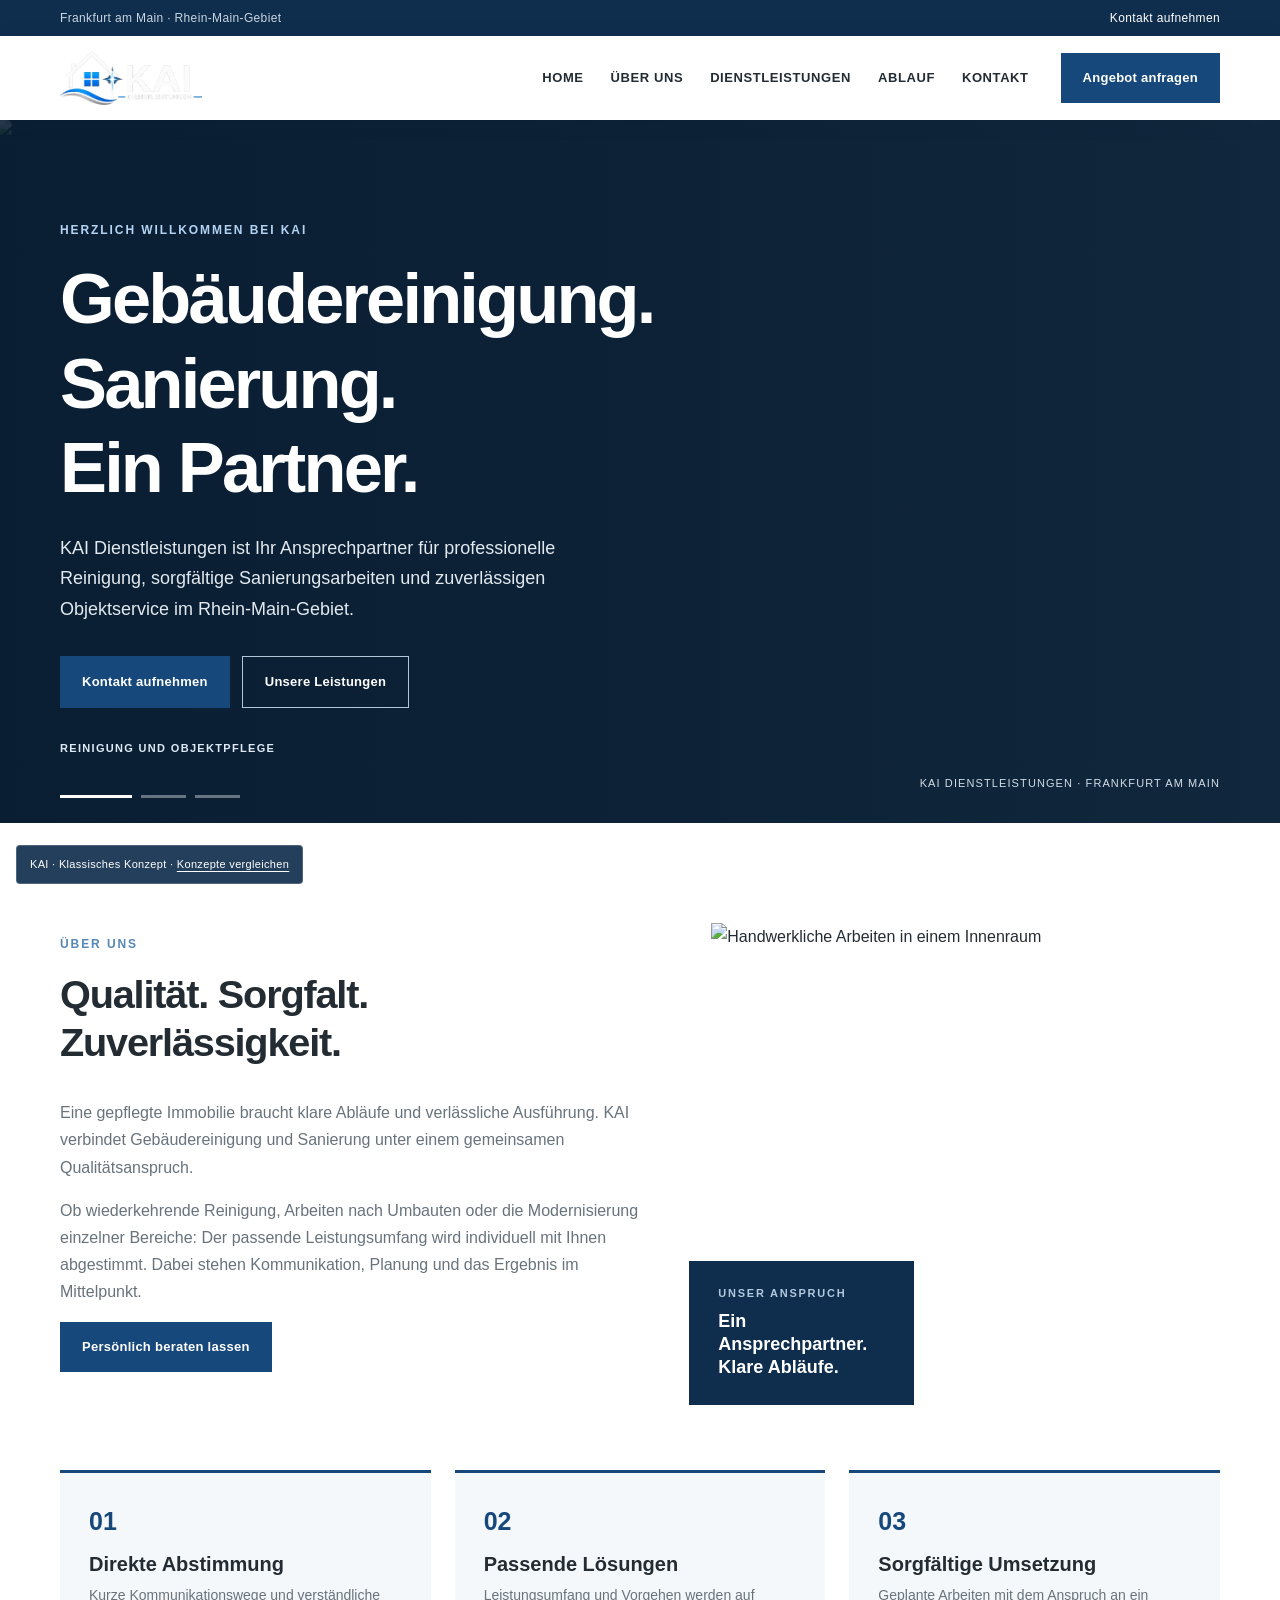
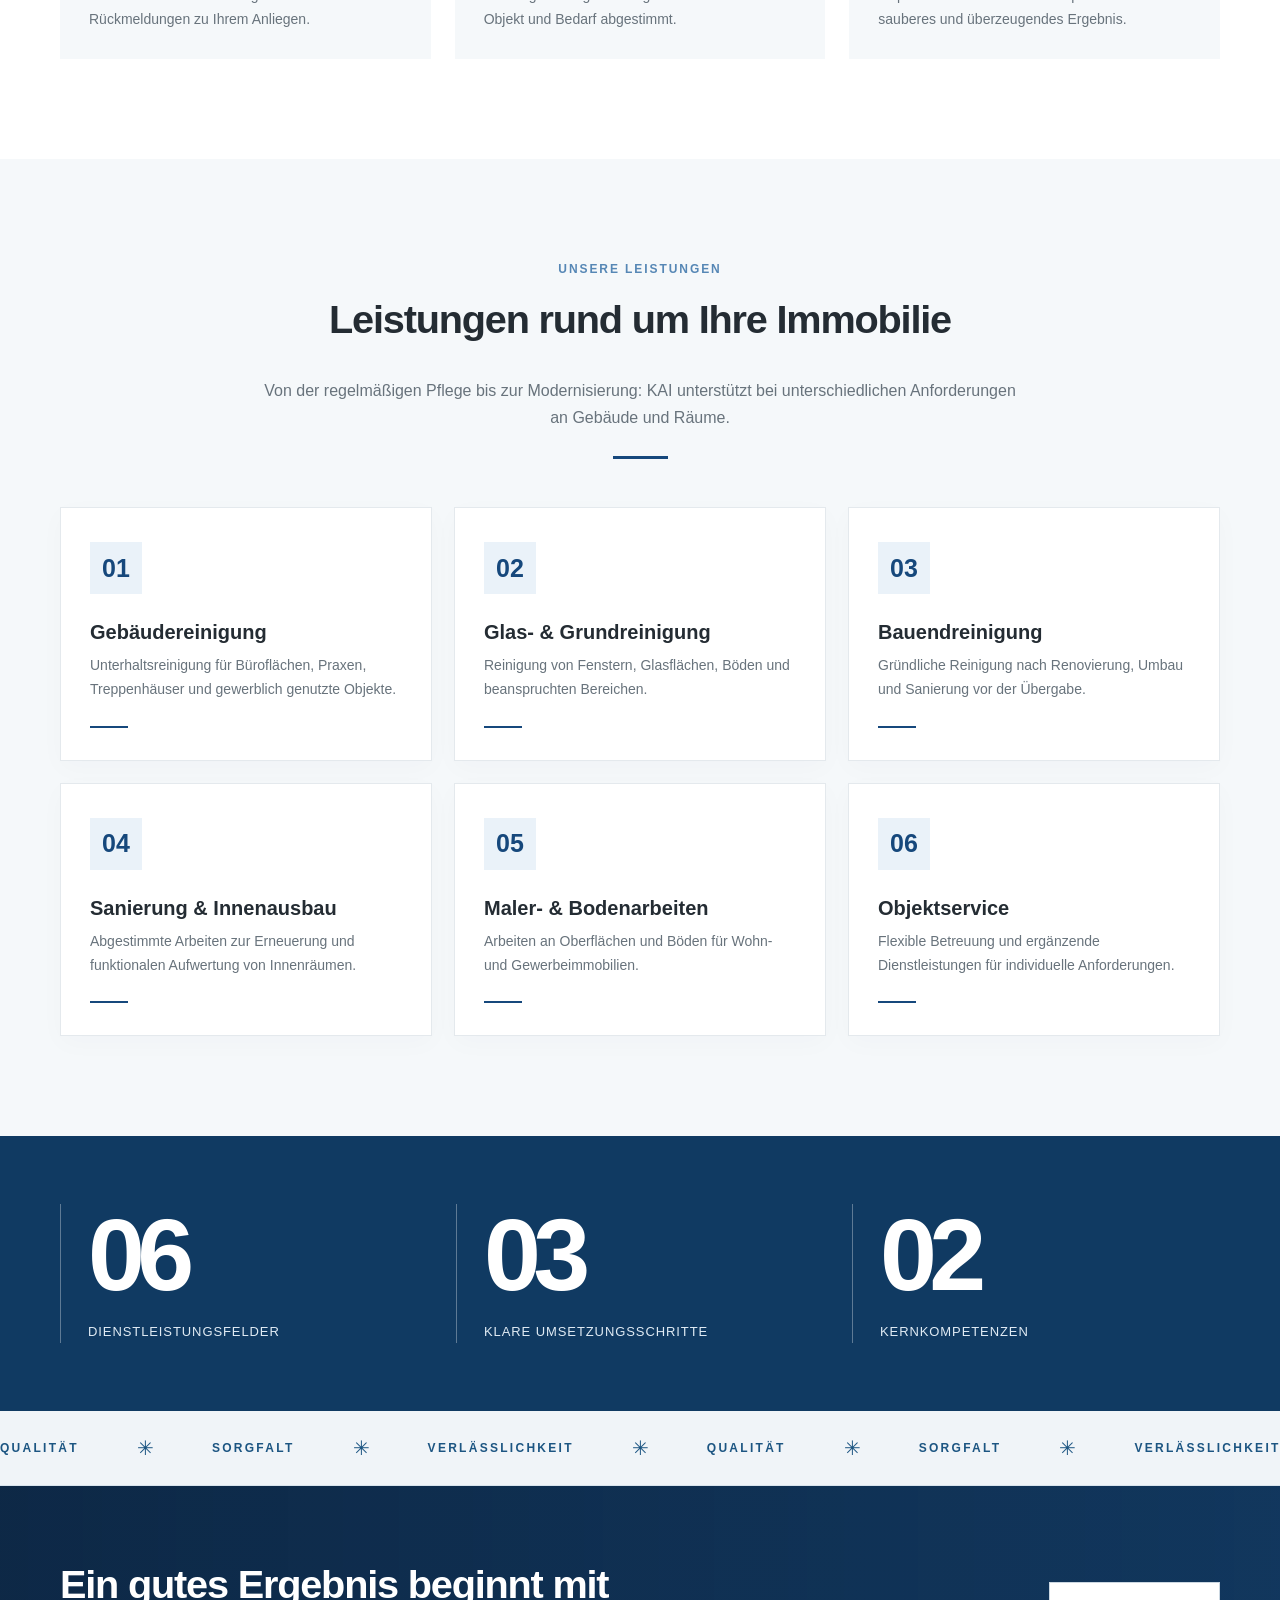
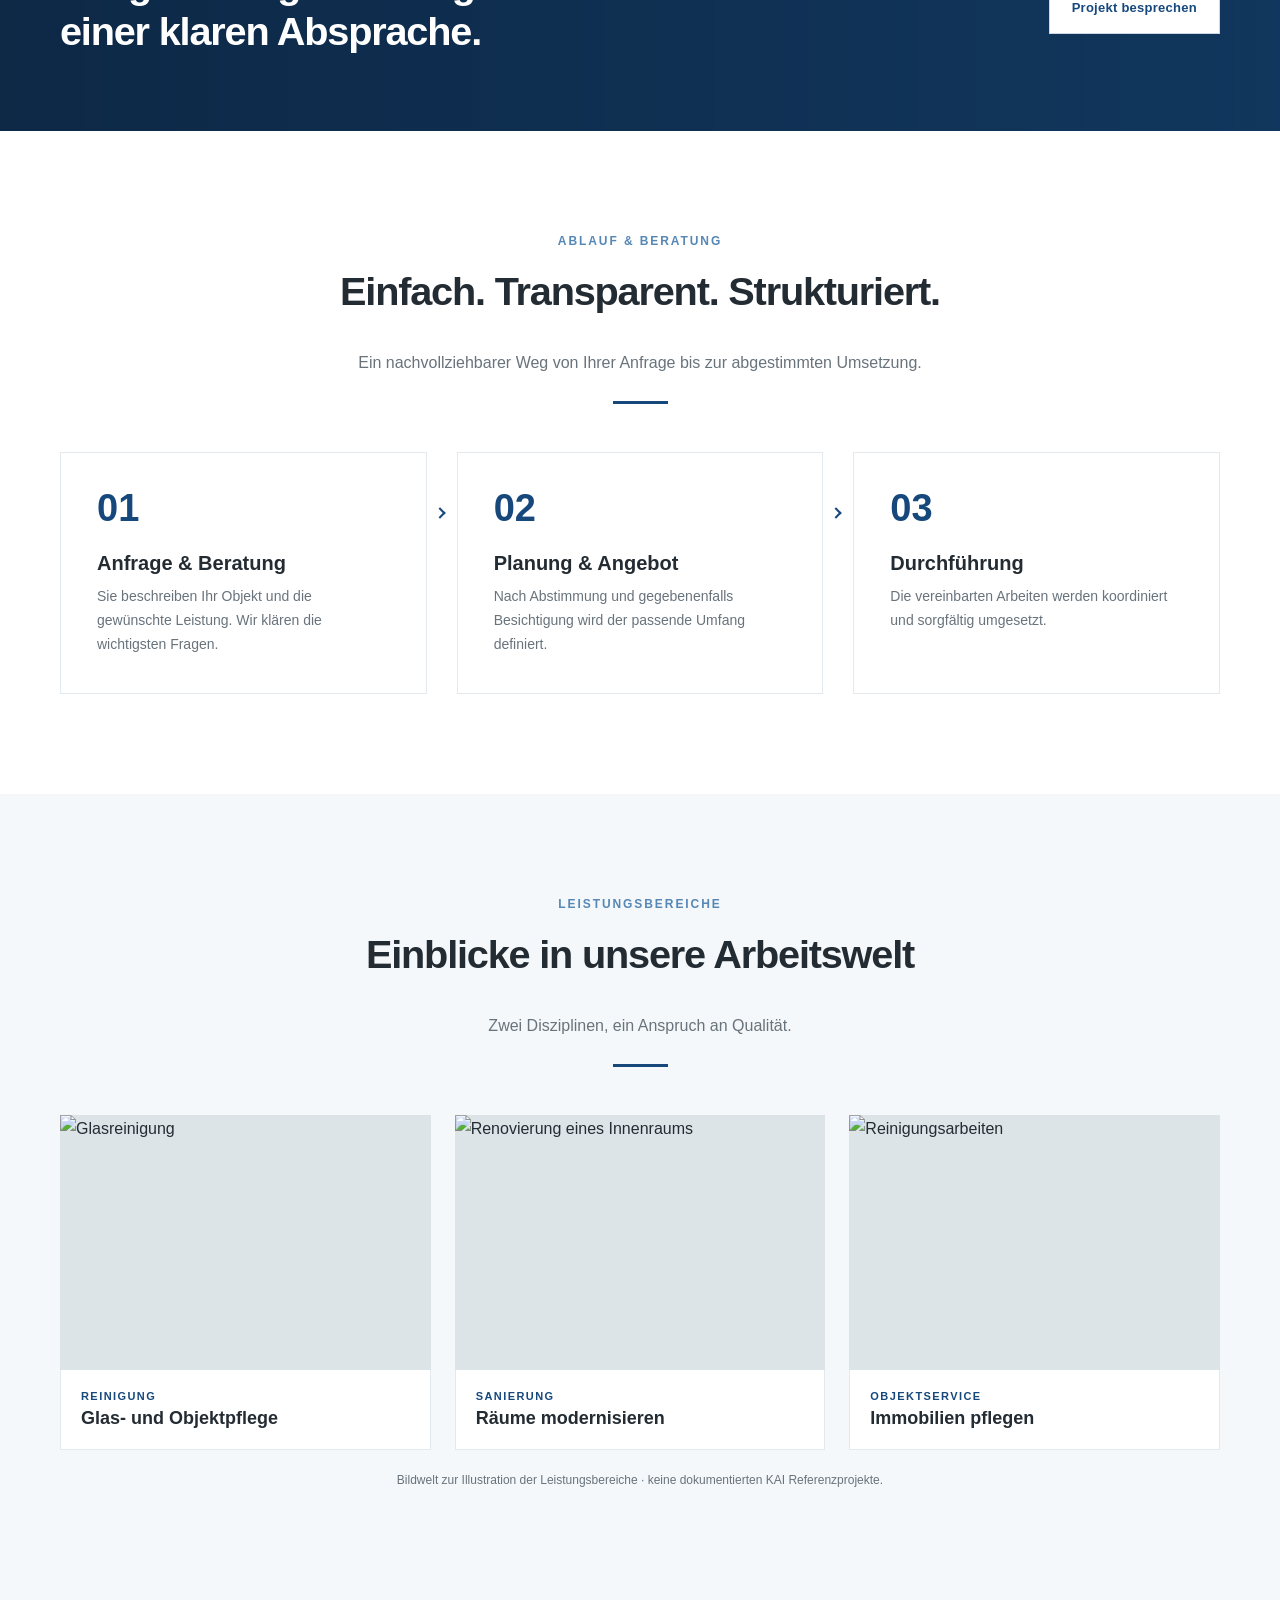
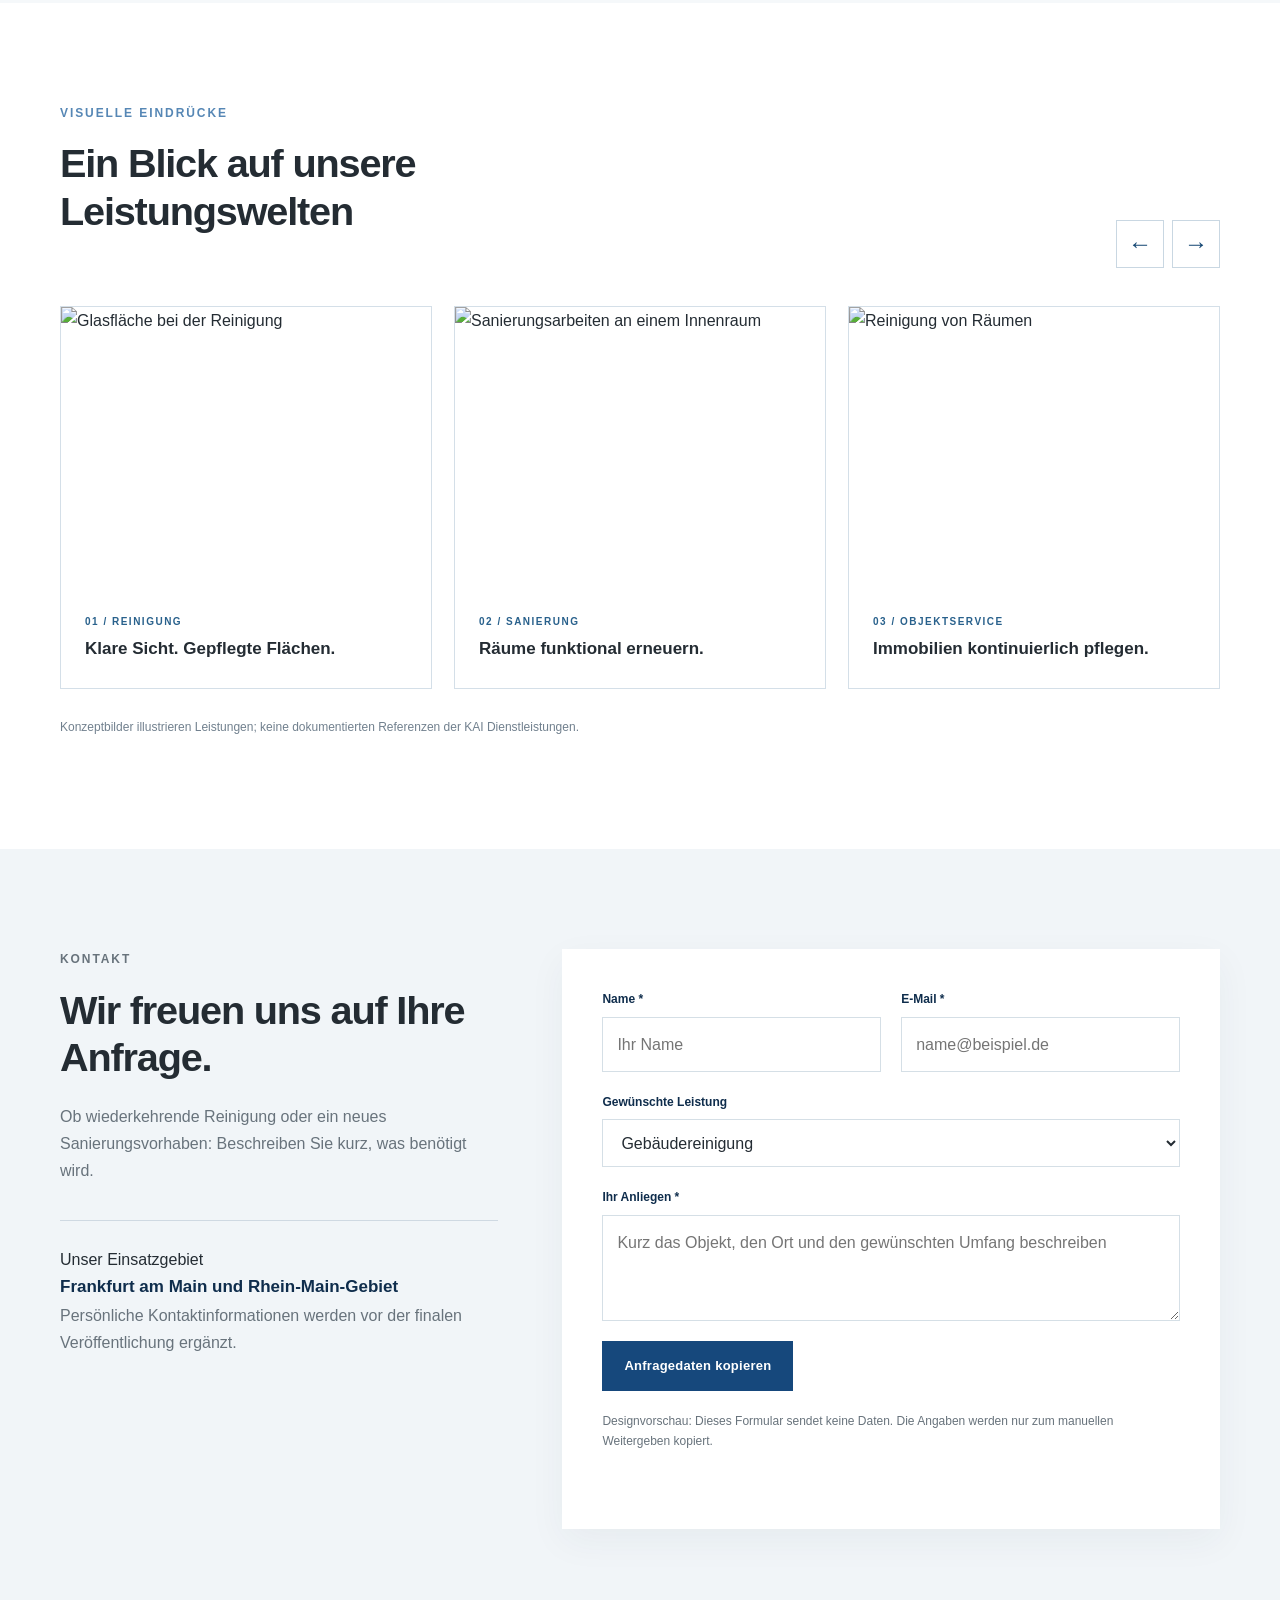
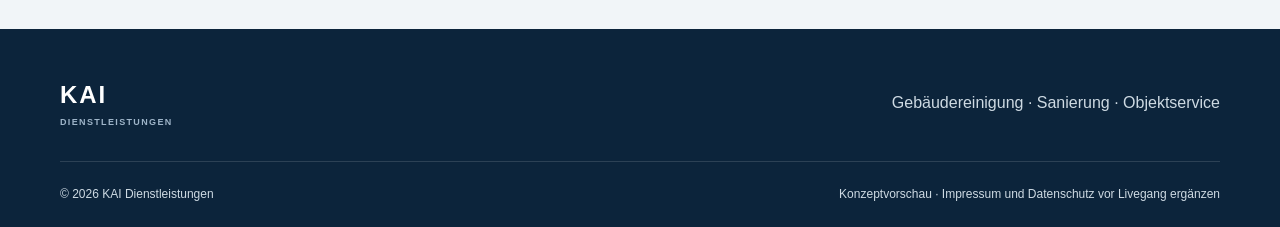
==== commit 03130378: "Use factual count of exactly six shown KAI service categories" ====
--- a/seta/index.html
+++ b/seta/index.html
@@ -40,7 +40,7 @@
 <section id="leistungen" class="section soft"><div class="wrap"><div class="section-head"><p class="kicker">Unsere Leistungen</p><h2>Leistungen rund um Ihre Immobilie</h2><p>Von der regelmäßigen Pflege bis zur Modernisierung: KAI unterstützt bei unterschiedlichen Anforderungen an Gebäude und Räume.</p></div>
 <div class="services"><article class="service"><div class="service-icon" aria-hidden="true">01</div><h3>Gebäudereinigung</h3><p>Unterhaltsreinigung für Büroflächen, Praxen, Treppenhäuser und gewerblich genutzte Objekte.</p><div class="rule"></div></article><article class="service"><div class="service-icon" aria-hidden="true">02</div><h3>Glas- &amp; Grundreinigung</h3><p>Reinigung von Fenstern, Glasflächen, Böden und beanspruchten Bereichen.</p><div class="rule"></div></article><article class="service"><div class="service-icon" aria-hidden="true">03</div><h3>Bauendreinigung</h3><p>Gründliche Reinigung nach Renovierung, Umbau und Sanierung vor der Übergabe.</p><div class="rule"></div></article><article class="service"><div class="service-icon" aria-hidden="true">04</div><h3>Sanierung &amp; Innenausbau</h3><p>Abgestimmte Arbeiten zur Erneuerung und funktionalen Aufwertung von Innenräumen.</p><div class="rule"></div></article><article class="service"><div class="service-icon" aria-hidden="true">05</div><h3>Maler- &amp; Bodenarbeiten</h3><p>Arbeiten an Oberflächen und Böden für Wohn- und Gewerbeimmobilien.</p><div class="rule"></div></article><article class="service"><div class="service-icon" aria-hidden="true">06</div><h3>Objektservice</h3><p>Flexible Betreuung und ergänzende Dienstleistungen für individuelle Anforderungen.</p><div class="rule"></div></article></div>
 </div></section>
-<section class="count-band" aria-label="KAI in Zahlen"><div class="wrap"><div class="count-item" data-reveal><span class="count-value"><span data-count="6">06</span><span class="count-unit">+</span></span><span class="count-label">Dienstleistungsfelder</span></div><div class="count-item" data-reveal><span class="count-value"><span data-count="3">03</span></span><span class="count-label">Klare Umsetzungsschritte</span></div><div class="count-item" data-reveal><span class="count-value"><span data-count="2">02</span></span><span class="count-label">Kernkompetenzen</span></div></div></section>
+<section class="count-band" aria-label="KAI in Zahlen"><div class="wrap"><div class="count-item" data-reveal><span class="count-value"><span data-count="6">06</span></span><span class="count-label">Dienstleistungsfelder</span></div><div class="count-item" data-reveal><span class="count-value"><span data-count="3">03</span></span><span class="count-label">Klare Umsetzungsschritte</span></div><div class="count-item" data-reveal><span class="count-value"><span data-count="2">02</span></span><span class="count-label">Kernkompetenzen</span></div></div></section>
 <div class="classic-marquee" aria-label="Qualität, Sorgfalt, Verlässlichkeit"><div class="classic-marquee-track" aria-hidden="true"><span>Qualität</span><b>✳</b><span>Sorgfalt</span><b>✳</b><span>Verlässlichkeit</span><b>✳</b><span>Qualität</span><b>✳</b><span>Sorgfalt</span><b>✳</b><span>Verlässlichkeit</span><b>✳</b><span>Qualität</span><b>✳</b><span>Sorgfalt</span><b>✳</b><span>Verlässlichkeit</span><b>✳</b><span>Qualität</span><b>✳</b><span>Sorgfalt</span><b>✳</b><span>Verlässlichkeit</span><b>✳</b></div></div>
 <section class="band"><div class="wrap"><h2>Ein gutes Ergebnis beginnt mit einer klaren Absprache.</h2><a href="#kontakt" class="btn btn-ghost">Projekt besprechen</a></div></section>
 <section id="ablauf" class="section"><div class="wrap"><div class="section-head"><p class="kicker">Ablauf &amp; Beratung</p><h2>Einfach. Transparent. Strukturiert.</h2><p>Ein nachvollziehbarer Weg von Ihrer Anfrage bis zur abgestimmten Umsetzung.</p></div><div class="steps"><article class="step"><span class="step-number">01</span><h3>Anfrage &amp; Beratung</h3><p>Sie beschreiben Ihr Objekt und die gewünschte Leistung. Wir klären die wichtigsten Fragen.</p></article><article class="step"><span class="step-number">02</span><h3>Planung &amp; Angebot</h3><p>Nach Abstimmung und gegebenenfalls Besichtigung wird der passende Umfang definiert.</p></article><article class="step"><span class="step-number">03</span><h3>Durchführung</h3><p>Die vereinbarten Arbeiten werden koordiniert und sorgfältig umgesetzt.</p></article></div></div></section>
